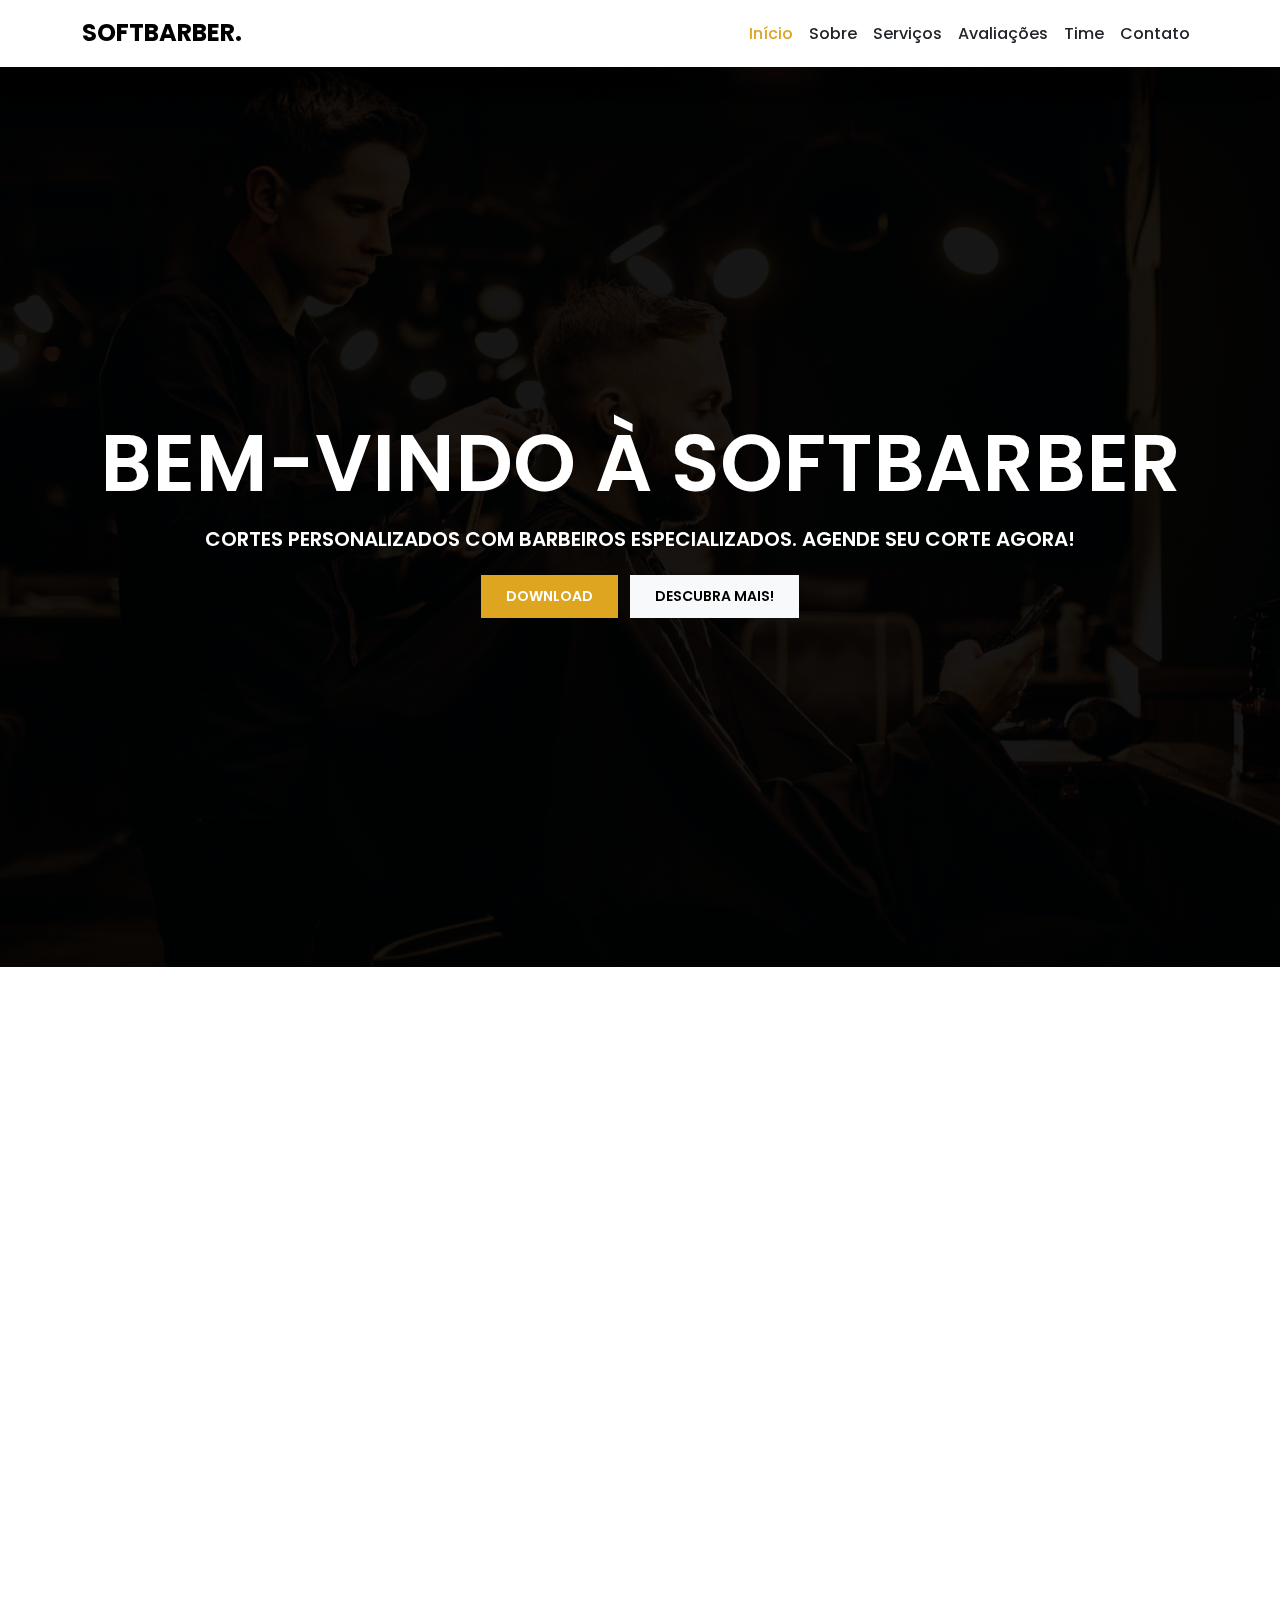
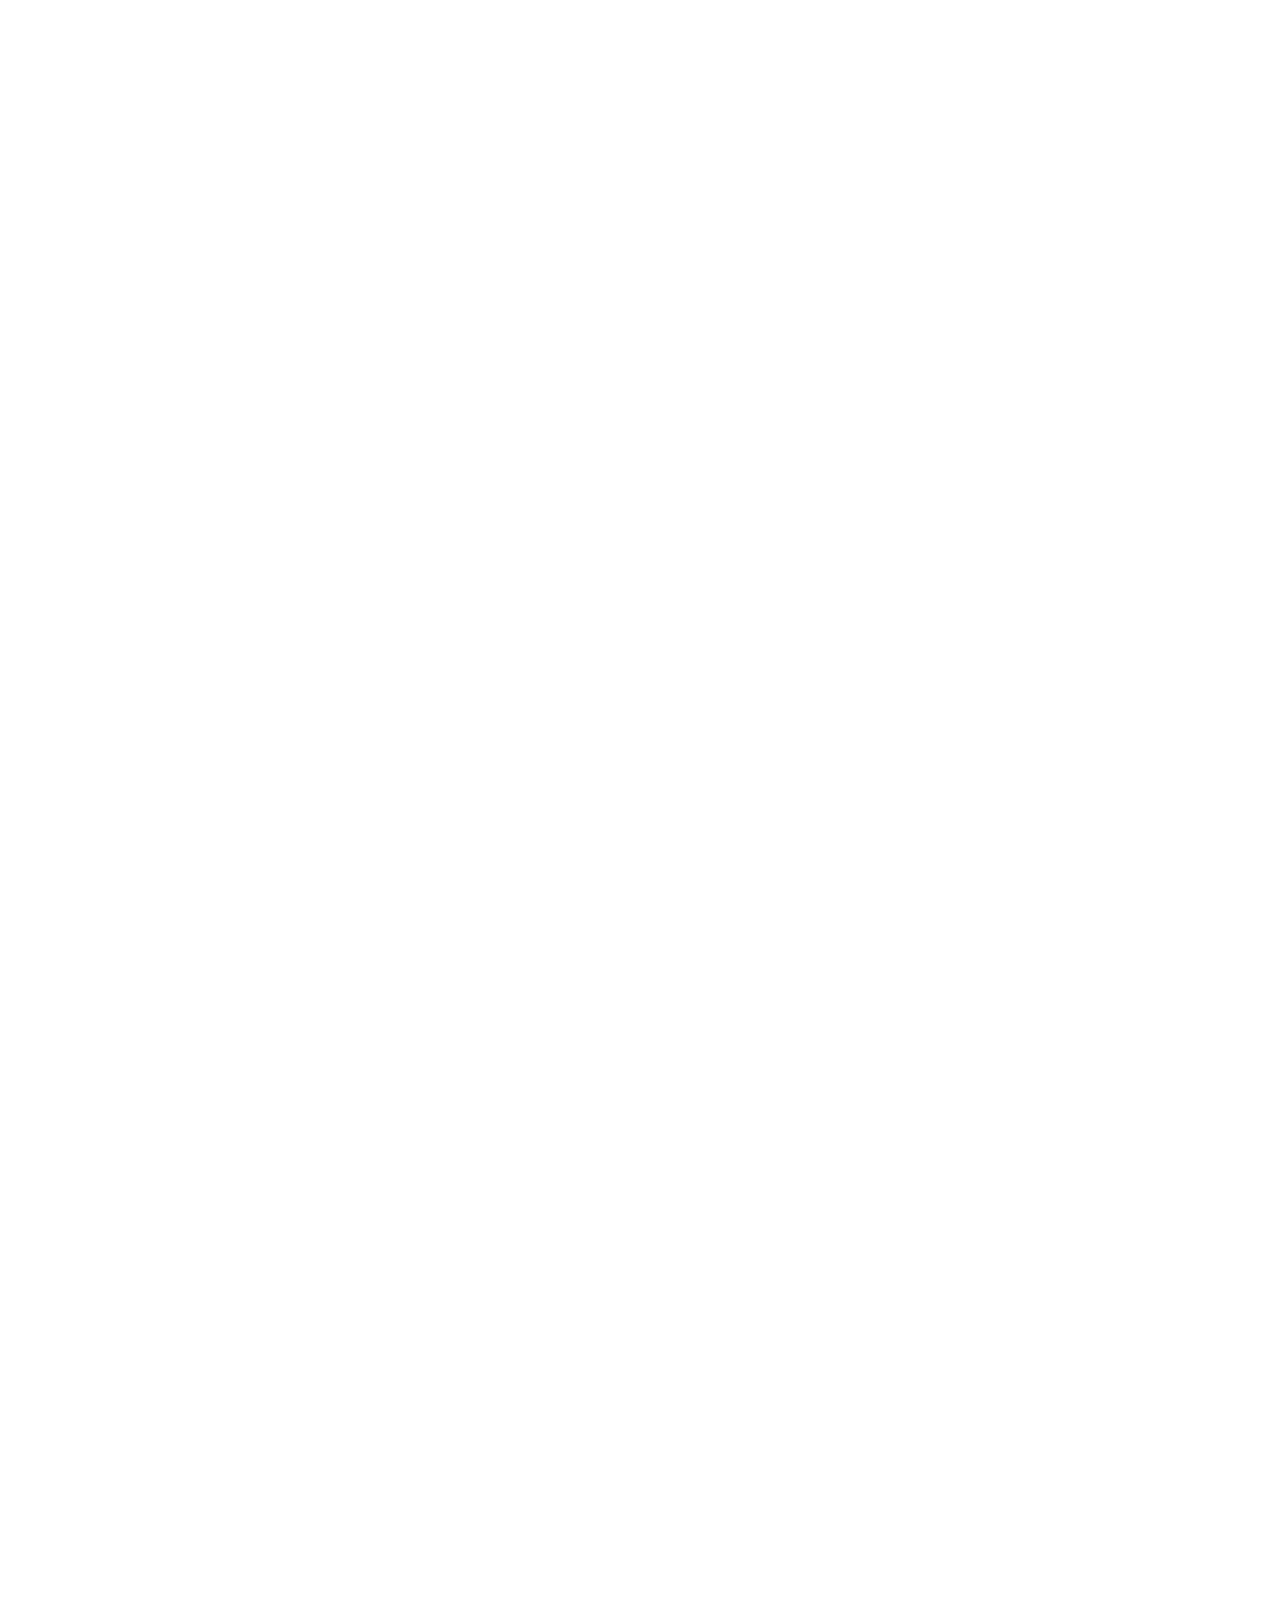
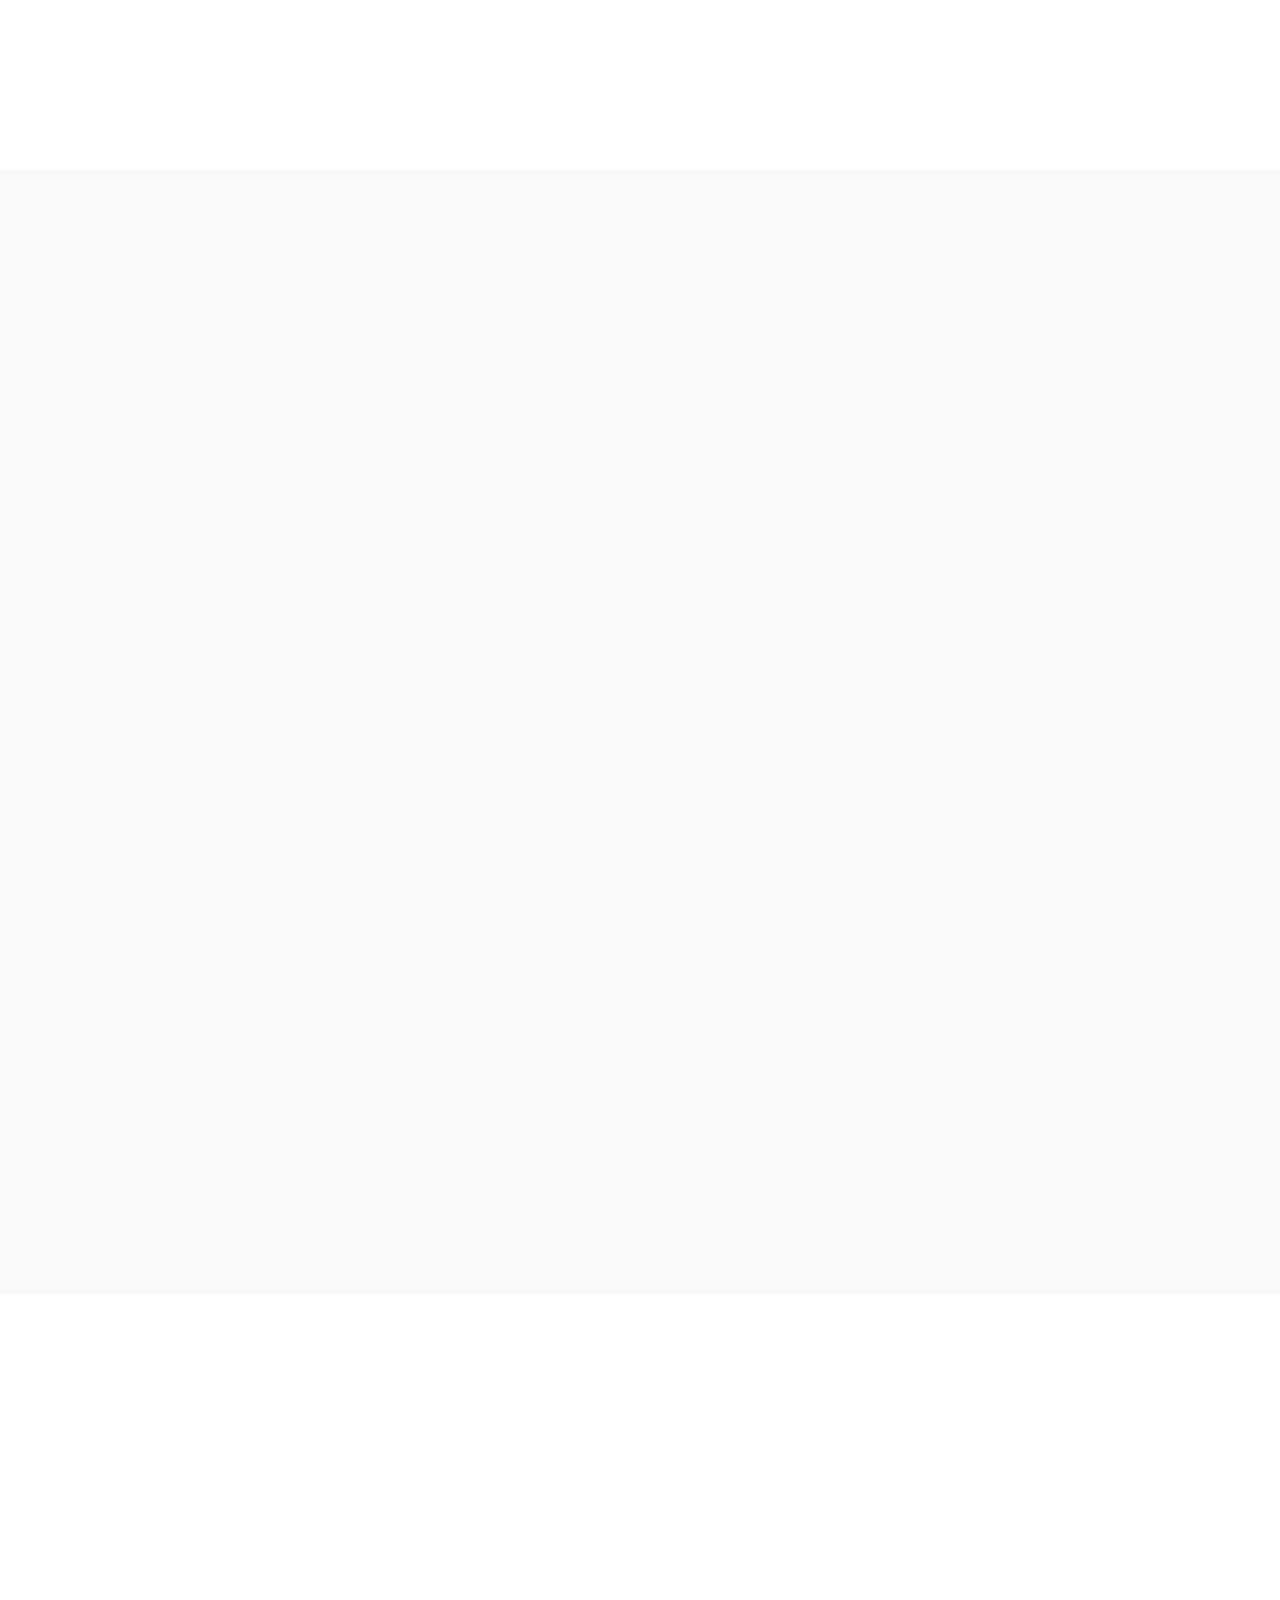
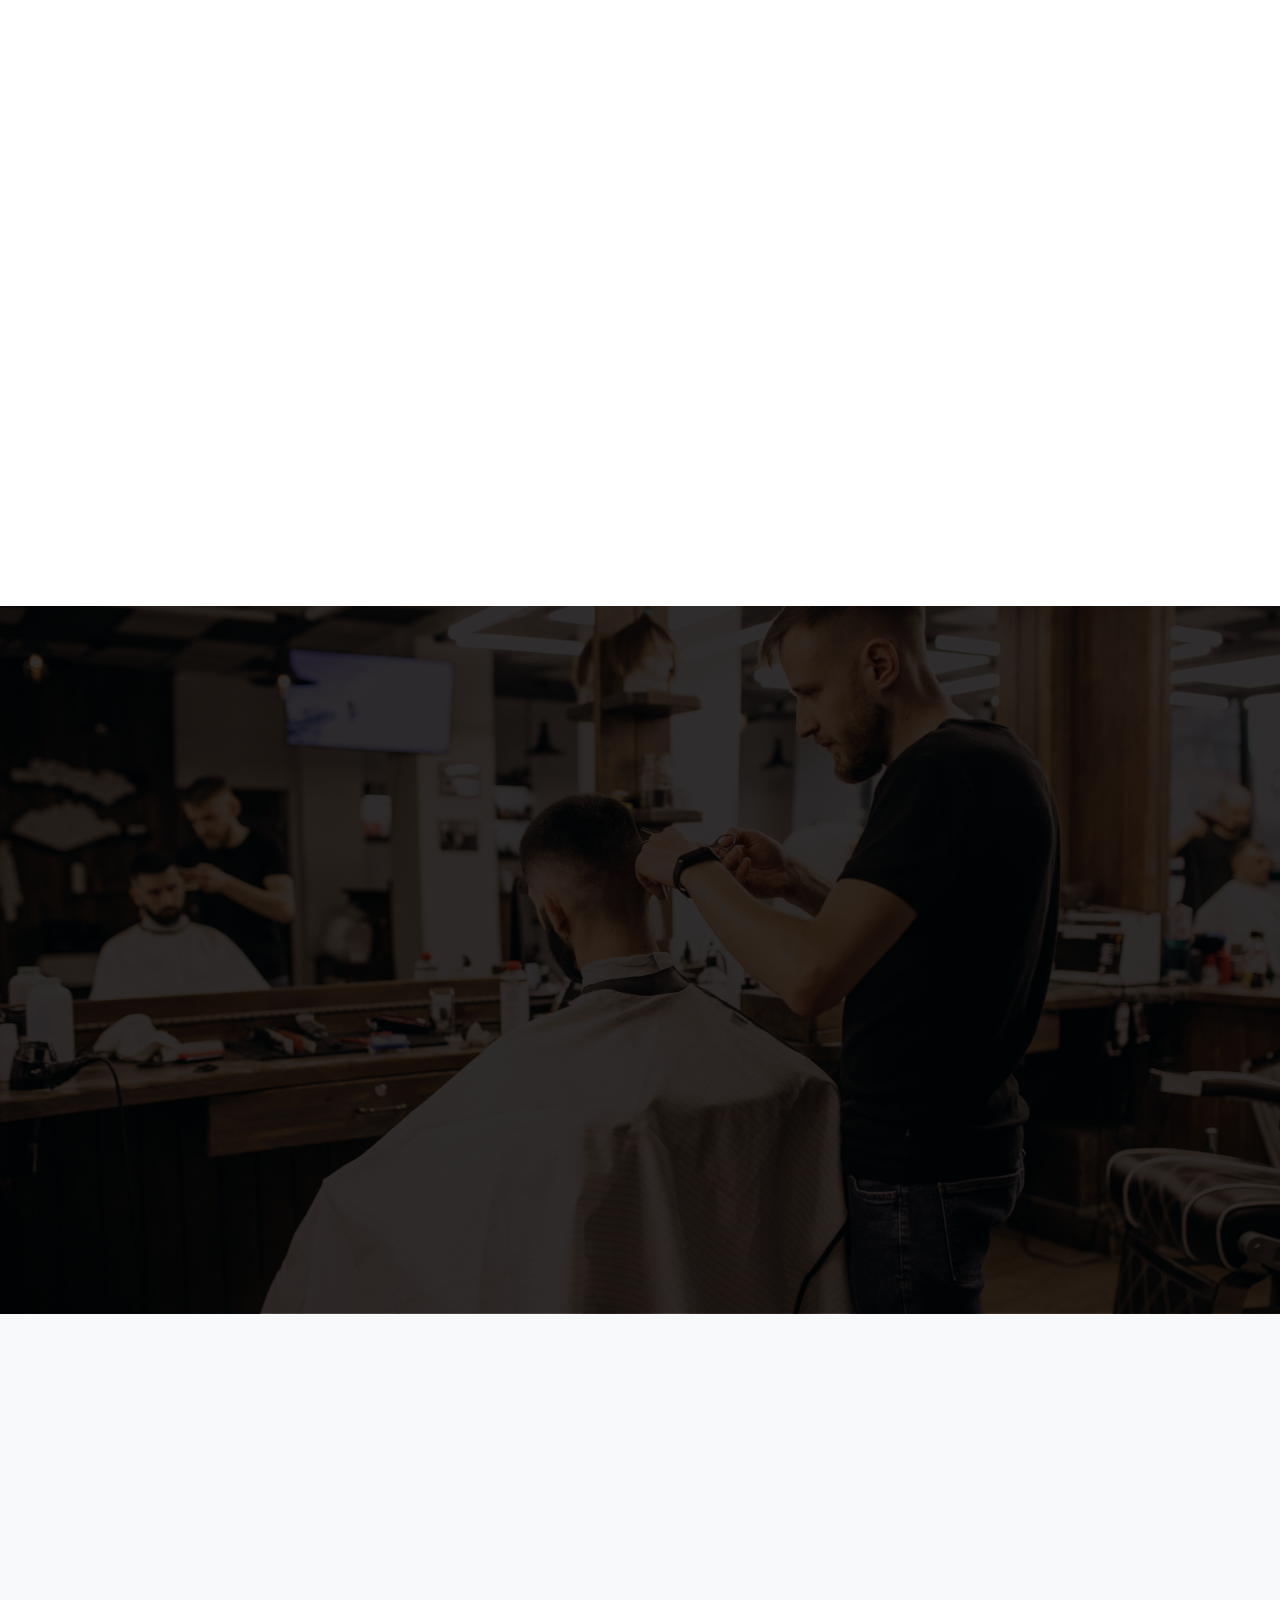
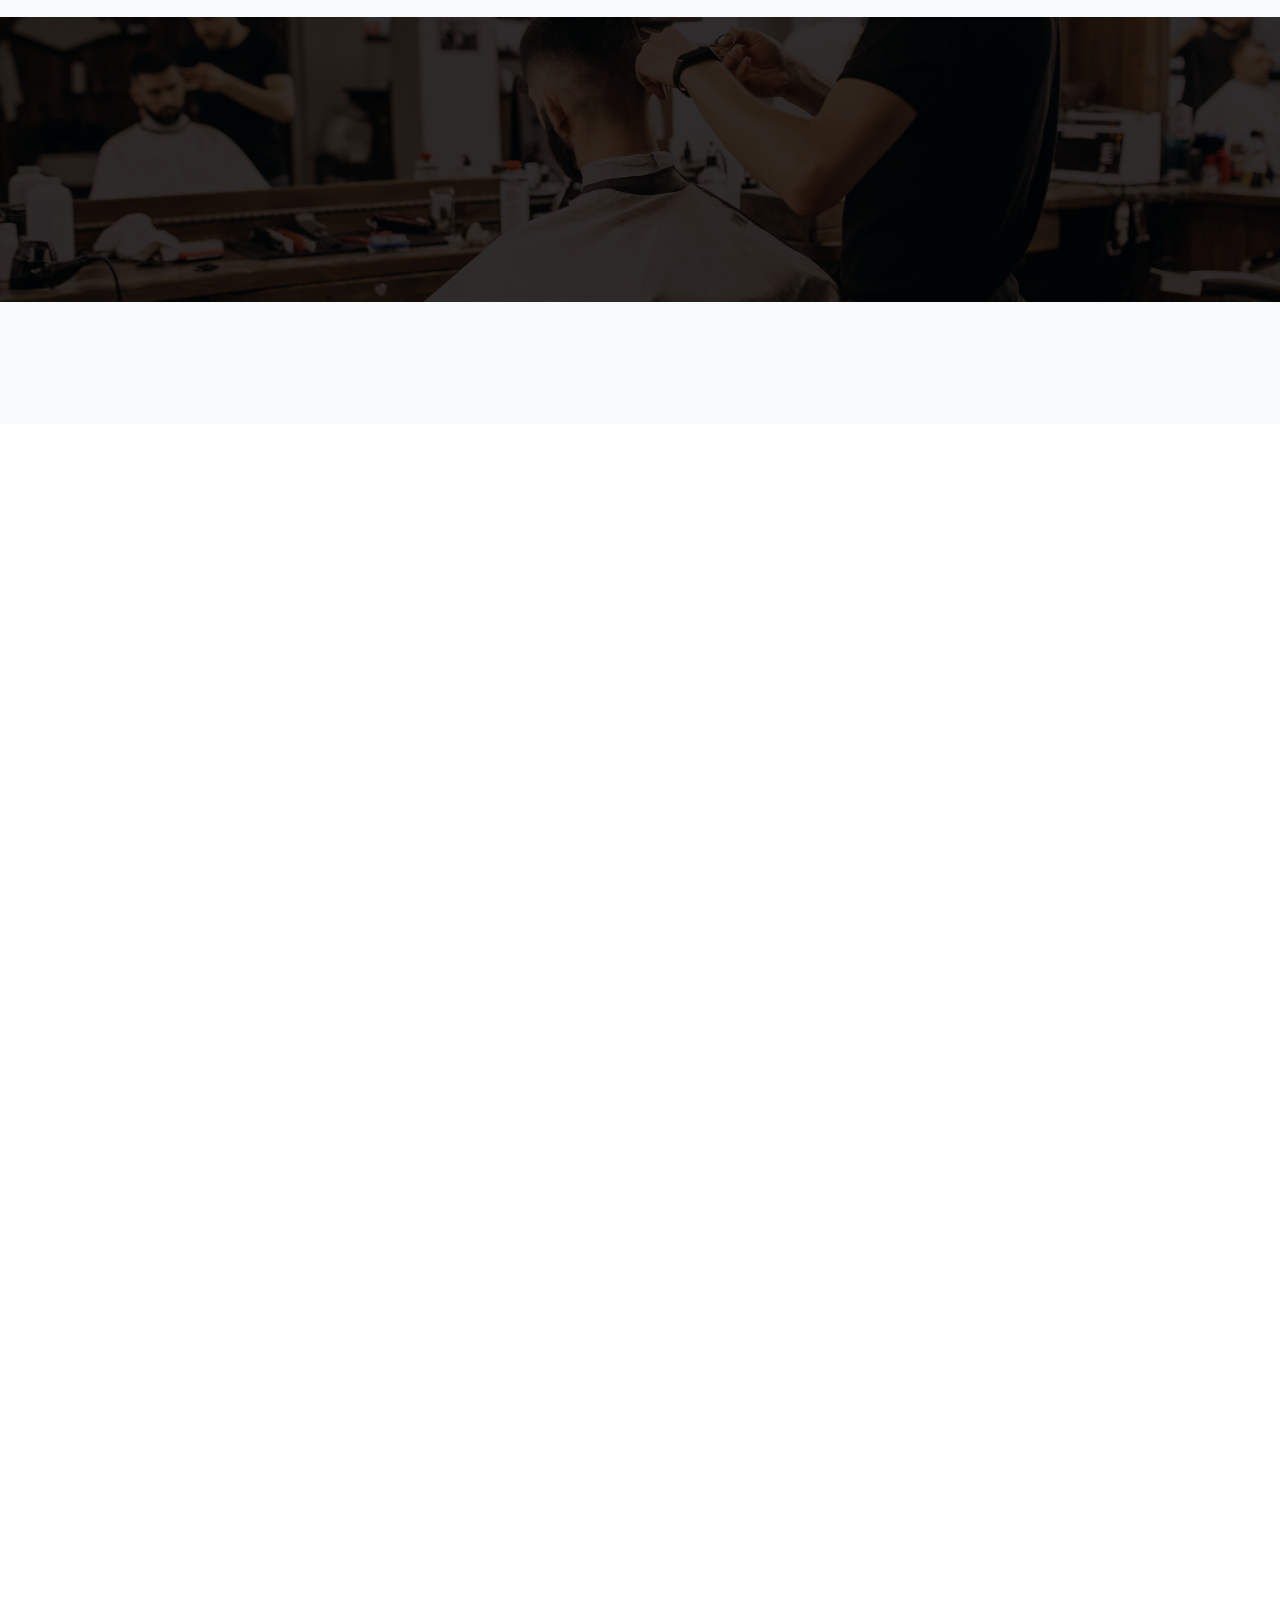
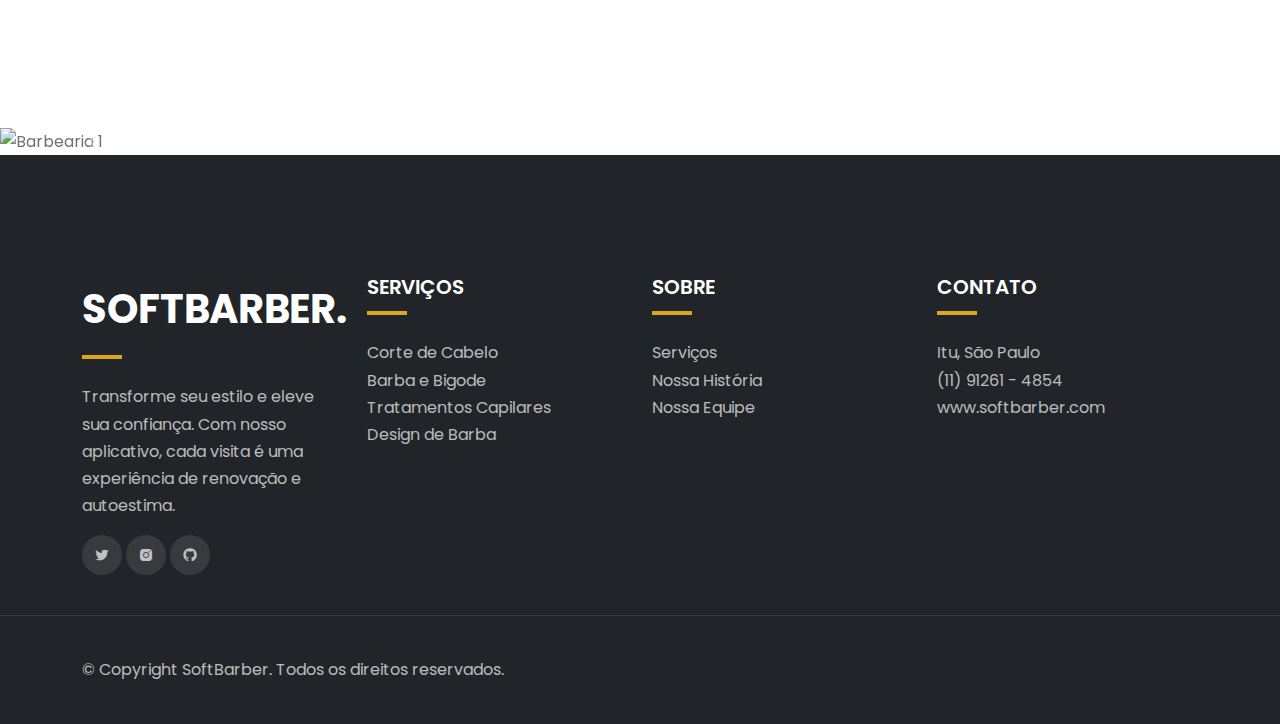
==== Landing-Page-BarberShop-main/index.html @ b308dceb "Add files via upload" ====
<!doctype html>
<html lang="pt-BR">

<head>
    <meta charset="utf-8">
    <meta name="viewport" content="width=device-width, initial-scale=1">
    <title>SoftBarber | O Melhor APP para Barbearias</title>
    <!-- BOOTSTRAP -->
    <link href="https://cdn.jsdelivr.net/npm/bootstrap@5.3.3/dist/css/bootstrap.min.css" rel="stylesheet"
        integrity="sha384-QWTKZyjpPEjISv5WaRU9OFeRpok6YctnYmDr5pNlyT2bRjXh0JMhjY6hW+ALEwIH" crossorigin="anonymous">
    <!-- BOXICONS -->
    <link href='https://unpkg.com/boxicons@2.1.4/css/boxicons.min.css' rel='stylesheet'>
    <!-- FANCYBOX ANIMAÇÕES -->
    <link rel="stylesheet" href="https://cdn.jsdelivr.net/npm/@fancyapps/ui@5.0/dist/fancybox/fancybox.css" />
    <!-- AOS@NEXT ANIMAÇÃO SCROLL -->
    <link rel="stylesheet" href="https://unpkg.com/aos@next/dist/aos.css" />
    <!-- ESTILOS -->
    <link rel="stylesheet" href="../styles/style.css">
</head>

<body data-bs-spy="scroll" data-bs-target=".navbar">

    <!-- NAVBAR -->
    <nav class="navbar navbar-expand-lg bg-white sticky-top">
        <div class="container">
            <a class="navbar-brand fw-bold text-uppercase fs-4" href="#">
                SoftBarber.
            </a>
            <button class="navbar-toggler" type="button" data-bs-toggle="collapse" data-bs-target="#navbarNav"
                aria-controls="navbarNav" aria-expanded="false" aria-label="Toggle navigation">
                <span class="navbar-toggler-icon"></span>
            </button>
            <div class="collapse navbar-collapse" id="navbarNav">
                <ul class="navbar-nav ms-auto">
                    <li class="nav-item">
                        <a class="nav-link" href="#hero">Início</a>
                    </li>
                    <li class="nav-item">
                        <a class="nav-link" href="#about">Sobre</a>
                    </li>
                    <li class="nav-item">
                        <a class="nav-link" href="#services">Serviços</a>
                    </li>
                    <li class="nav-item">
                        <a class="nav-link" href="#reviews">Avaliações</a>
                    </li>
                    <li class="nav-item">
                        <a class="nav-link" href="#team">Time</a>
                    </li>
                    <li class="nav-item">
                        <a class="nav-link" href="#contact">Contato</a>
                    </li>
                </ul>
            </div>
        </div>
    </nav>

    <!-- HERO -->
    <section id="hero" class="min-vh-100 d-flex align-items-center text-center">
        <div class="container">
            <div class="row">
                <div class="col-12">
                    <h1 data-aos="fade-left" class="text-uppercase text-white fw-semibold display-1">Bem-vindo à
                        Softbarber
                    </h1>
                    <h5 class="text-white mt-3 mb-4" data-aos="fade-right">CORTES PERSONALIZADOS COM BARBEIROS
                        ESPECIALIZADOS. AGENDE SEU CORTE AGORA!</h5>
                    <div data-aos="fade-up" data-aos-delay="50">
                        <a href="#" class="btn btn-brand">
                            Download</i>
                        </a>
                        <a href="#about" class="btn btn-light ms-2">Descubra mais!</a>
                    </div>
                </div>
            </div>
        </div>
    </section>

    <!-- ABOUT -->
    <section id="about" class="section-padding">
        <div class="container">
            <div class="row">
                <div class="col-12 text-center" data-aos="fade-down" data-aos-delay="50">
                    <div class="section-title">
                        <h1 class="display-4 fw-semibold">Sobre nós</h1>
                        <div class="line"></div>
                        <p>No nosso aplicativo de barbearia, você encontra tudo o que precisa para manter seu estilo em
                            dia...</p>
                    </div>
                </div>
            </div>
            <div class="row justify-content-between align-items-center">
                <div class="col-lg-6" data-aos="fade-down" data-aos-delay="50">
                    <img src="../assets/images/sobre.jpg" alt="">
                </div>
                <div data-aos="fade-down" data-aos-delay="150" class="col-lg-5">
                    <h1>Sobre o SoftBarber</h1>
                    <p class="mt-3 mb-4">O SoftBarber oferece uma maneira inovadora de agendar e gerenciar seus serviços
                        de
                        barbearia...</p>
                    <div class="d-flex pt-4 mb-3">
                        <div class="iconbox me-4">
                            <i class="bx bx-mail-send"></i>
                        </div>
                        <div>
                            <h5>Nós Somos Incríveis</h5>
                            <p>Nossa missão é oferecer uma experiência de barbearia de alta qualidade ao seu alcance...
                            </p>
                        </div>
                    </div>
                    <div class="d-flex mb-3">
                        <div class="iconbox me-4">
                            <i class="bx bx-user"></i>
                        </div>
                        <div>
                            <h5>O Que Oferecemos?</h5>
                            <p>O SoftBarber proporciona uma experiência completa, desde a reserva do seu horário até a
                                gestão das suas preferências...</p>
                        </div>
                    </div>
                    <div class="d-flex">
                        <div class="iconbox me-4">
                            <i class="bx bx-rocket"></i>
                        </div>
                        <div>
                            <h5>Experiência do Usuário</h5>
                            <p>Com o nosso app, você tem a barbearia na palma da sua mão...</p>
                        </div>
                    </div>
                </div>
            </div>
        </div>
    </section> 


    <!-- SERVICES -->
    <section id="services" class="section-padding">
        <div class="container">
            <div class="row">
                <div class="col-12 text-center" data-aos="fade-down" data-aos-delay="150">
                    <div class="section-title">
                        <h1 class="display-4 fw-semibold">Nossos Serviços</h1>
                        <div class="line"></div>
                        <p>Descubra os serviços oferecidos pelo SoftBarber e experimente uma nova forma de cuidar do
                            seu visual.</p>
                    </div>
                </div>
            </div>
            <div class="row">
                <div class="col-lg-4 col-sm-6" data-aos="fade-down" data-aos-delay="150">
                    <div class="service theme-shadow p-lg-5 p-4">
                        <div class="iconbox">
                            <i class='bx bx-cut'></i>
                        </div>
                        <h5 class="mt-4 mb-3">Corte de Cabelo</h5>
                        <p>Oferecemos cortes de cabelo modernos e estilosos para atender a todas as suas
                            preferências. Venha renovar seu visual com nossos barbeiros especializados.</p>
                    </div>
                </div>
                <div class="col-lg-4 col-sm-6" data-aos="fade-down" data-aos-delay="250">
                    <div class="service theme-shadow p-lg-5 p-4">
                        <div class="iconbox">
                            <i class='bx bx-bar-chart'></i>
                        </div>
                        <h5 class="mt-4 mb-3">Tratamentos para Barba</h5>
                        <p>Cuide da sua barba com nossos tratamentos exclusivos, incluindo aparos, hidratação e
                            modelagem. Garanta uma aparência impecável e bem cuidada.</p>
                    </div>
                </div>
                <div class="col-lg-4 col-sm-6" data-aos="fade-down" data-aos-delay="350">
                    <div class="service theme-shadow p-lg-5 p-4">
                        <div class="iconbox">
                            <i class='bx bx-brush'></i>
                        </div>
                        <h5 class="mt-4 mb-3">Cuidados com a Pele</h5>
                        <p>Experimente nossos serviços de cuidados com a pele, incluindo esfoliação e tratamentos
                            revitalizantes. Mantenha sua pele saudável e fresca com nossos especialistas.</p>
                    </div>
                </div>
                <div class="col-lg-4 col-sm-6" data-aos="fade-down" data-aos-delay="450">
                    <div class="service theme-shadow p-lg-5 p-4">
                        <div class="iconbox">
                            <i class='bx bx-calendar-check'></i>
                        </div>
                        <h5 class="mt-4 mb-3">Agendamento Online</h5>
                        <p>Agende seus serviços de barbearia diretamente pelo nosso app com facilidade e
                            conveniência. Escolha o melhor horário para você e aproveite uma experiência sem
                            estresse.</p>
                    </div>
                </div>
                <div class="col-lg-4 col-sm-6" data-aos="fade-down" data-aos-delay="550">
                    <div class="service theme-shadow p-lg-5 p-4">
                        <div class="iconbox">
                            <i class='bx bx-star'></i>
                        </div>
                        <h5 class="mt-4 mb-3">Ofertas e Promoções</h5>
                        <p>Fique por dentro das ofertas e promoções exclusivas para clientes do SoftBarber.
                            Economize em seus serviços favoritos com condições especiais e descontos imperdíveis.
                        </p>
                    </div>
                </div>
                <div class="col-lg-4 col-sm-6" data-aos="fade-down" data-aos-delay="650">
                    <div class="service theme-shadow p-lg-5 p-4">
                        <div class="iconbox">
                            <i class='bx bx-headphone'></i>
                        </div>
                        <h5 class="mt-4 mb-3">Suporte ao Cliente</h5>
                        <p>Nosso suporte está disponível para garantir a melhor experiência para você. Entre em
                            contato com nossa equipe para resolver qualquer dúvida relacionada aos nossos
                            serviços.</p>
                    </div>
                </div>
            </div>
        </div>
    </section>

    
    <section id="reviews" class="section-padding bg-light">
        <div class="container">
            <div class="row">
                <div class="col-12 text-center" data-aos="fade-down" data-aos-delay="150">
                    <div class="section-title">
                        <h1 class="display-4 fw-semibold">Avaliações</h1>
                        <div class="line"></div>
                        <p>Veja o que nossos clientes dizem sobre nossas experiências digitais excepcionais e nosso
                            serviço dedicado</p>
                    </div>
                </div>
            </div>
            <div class="row gy-5 gx-4">
                <div class="col-lg-4 col-sm-6" data-aos="fade-down" data-aos-delay="150">
                    <div class="review">
                        <div class="review-head p-4 bg-white theme-shadow">
                            <div class="text-warning">
                                <i class='bx bxs-star'></i>
                                <i class='bx bxs-star'></i>
                                <i class='bx bxs-star'></i>
                                <i class='bx bxs-star'></i>
                                <i class='bx bxs-star'></i>
                            </div>
                            <p>Serviço incrível! Sempre saio da barbearia com um corte impecável e um sorriso no
                                rosto.
                                Altamente recomendado!</p>
                        </div>
                        <div class="review-person mt-4 d-flex align-items-center">
                            <img class="rounded-circle" src="../assets/images/avatar-1.jpg" alt="">
                            <div class="ms-3">
                                <h5>João Silva</h5>
                                <small>Cliente Satisfeito</small>
                            </div>
                        </div>
                    </div>
                </div>
                <div class="col-lg-4 col-sm-6" data-aos="fade-down" data-aos-delay="250">
                    <div class="review">
                        <div class="review-head p-4 bg-white theme-shadow">
                            <div class="text-warning">
                                <i class='bx bxs-star'></i>
                                <i class='bx bxs-star'></i>
                                <i class='bx bxs-star'></i>
                                <i class='bx bxs-star'></i>
                                <i class='bx bxs-star'></i>
                            </div>
                            <p>Um lugar excelente para cortar o cabelo! Profissionais qualificados e um ambiente
                                acolhedor.
                            </p>
                        </div>
                        <div class="review-person mt-4 d-flex align-items-center">
                            <img class="rounded-circle" src="../assets/images/avatar-2.jpg" alt="">
                            <div class="ms-3">
                                <h5>Rafael Oliveira</h5>
                                <small>Cliente Fiel</small>
                            </div>
                        </div>
                    </div>
                </div>
                <div class="col-lg-4 col-sm-6" data-aos="fade-down" data-aos-delay="350">
                    <div class="review">
                        <div class="review-head p-4 bg-white theme-shadow">
                            <div class="text-warning">
                                <i class='bx bxs-star'></i>
                                <i class='bx bxs-star'></i>
                                <i class='bx bxs-star'></i>
                                <i class='bx bxs-star'></i>
                            </div>
                            <p>Ótimo atendimento e resultados consistentes. Sempre saio com um visual renovado!</p>
                        </div>
                        <div class="review-person mt-4 d-flex align-items-center">
                            <img class="rounded-circle" src="../assets/images/avatar-3.jpg" alt="">
                            <div class="ms-3">
                                <h5>Pedro Santos</h5>
                                <small>Cliente Regular</small>
                            </div>
                        </div>
                    </div>
                </div>
                <div class="col-lg-4 col-sm-6" data-aos="fade-down" data-aos-delay="450">
                    <div class="review">
                        <div class="review-head p-4 bg-white theme-shadow">
                            <div class="text-warning">
                                <i class='bx bxs-star'></i>
                                <i class='bx bxs-star'></i>
                                <i class='bx bxs-star'></i>
                                <i class='bx bxs-star'></i>
                                <i class='bx bxs-star'></i>
                            </div>
                            <p>Uma experiência maravilhosa! Os profissionais são atenciosos e os cortes são sempre
                                perfeitos.</p>
                        </div>
                        <div class="review-person mt-4 d-flex align-items-center">
                            <img class="rounded-circle" src="../assets/images/avatar-4.jpg" alt="">
                            <div class="ms-3">
                                <h5>Fernando Costa</h5>
                                <small>Cliente Grata</small>
                            </div>
                        </div>
                    </div>
                </div>
                <div class="col-lg-4 col-sm-6" data-aos="fade-down" data-aos-delay="550">
                    <div class="review">
                        <div class="review-head p-4 bg-white theme-shadow">
                            <div class="text-warning">
                                <i class='bx bxs-star'></i>
                                <i class='bx bxs-star'></i>
                                <i class='bx bxs-star'></i>
                                <i class='bx bxs-star'></i>
                            </div>
                            <p>Excelente barbearia! Sempre encontro um atendimento amigável e um corte estiloso.</p>
                        </div>
                        <div class="review-person mt-4 d-flex align-items-center">
                            <img class="rounded-circle" src="../assets/images/avatar-5.jpg" alt="">
                            <div class="ms-3">
                                <h5>Lucas Almeida</h5>
                                <small>Cliente Satisfeito</small>
                            </div>
                        </div>
                    </div>
                </div>
                <div class="col-lg-4 col-sm-6" data-aos="fade-down" data-aos-delay="650">
                    <div class="review">
                        <div class="review-head p-4 bg-white theme-shadow">
                            <div class="text-warning">
                                <i class='bx bxs-star'></i>
                                <i class='bx bxs-star'></i>
                                <i class='bx bxs-star'></i>
                                <i class='bx bxs-star'></i>
                                <i class='bx bxs-star'></i>
                            </div>
                            <p>Ótimo lugar para cuidar do visual. A equipe é profissional e o ambiente é muito
                                agradável.
                            </p>
                        </div>
                        <div class="review-person mt-4 d-flex align-items-center">
                            <img class="rounded-circle" src="../assets/images/avatar-6.jpg" alt="">
                            <div class="ms-3">
                                <h5>José Barbosa</h5>
                                <small>Cliente Contente</small>
                            </div>
                        </div>
                    </div>
                </div>
            </div>
        </div>
    </section>

    <!-- TEAM -->
    <section id="team" class="section-padding">
        <div class="container">
            <div class="row">
                <div class="col-12 text-center" data-aos="fade-down" data-aos-delay="150">
                    <div class="section-title">
                        <h1 class="display-4 fw-semibold">Membros da Equipe</h1>
                        <div class="line"></div>
                        <p>Adoramos criar experiências digitais excepcionais para os usuários e
                            desenvolver habilidades inovadoras</p>
                    </div>
                </div>
            </div>
            <div class="row g-4 text-center ">
                <div class="col-md-4" data-aos="fade-down" data-aos-delay="150">
                    <div class="team-member image-zoom">
                        <div class="image-zoom-wrapper">
                            <img src="../assets/images/adriano.jfif" alt="">
                        </div>
                        <div class="team-member-content">
                            <h4 class="text-white">Adriano Barbosa</h4>
                            <p class="mb-0 text-white">Desenvolvedor Mobile e Web</p>
                        </div>
                    </div>
                </div>
                <div class="col-md-4" data-aos="fade-down" data-aos-delay="250">
                    <div class="team-member image-zoom">
                        <div class="image-zoom-wrapper">
                            <img src="../assets/images/filipe.jfif" alt="">
                        </div>
                        <div class="team-member-content">
                            <h4 class="text-white">Filipe Tezoto</h4>
                            <p class="mb-0 text-white">Desenvolvedor Web e Design Mobile</p>
                        </div>
                    </div>
                </div>
                <div class="col-md-4" data-aos="fade-down" data-aos-delay="350">
                    <div class="team-member image-zoom">
                        <div class="image-zoom-wrapper">
                            <img src="../assets/images/bruno.jfif" alt="">
                        </div>
                        <div class="team-member-content">
                            <h4 class="text-white">Bruno Brasil</h4>
                            <p class="mb-0 text-white">Documentação e Conograma</p>
                        </div>
                    </div>
                </div>
                <div class="row justify-content-center mt-4" data-aos="fade-down" data-aos-delay="350">
                    <div class="col-md-4">
                        <div class="team-member image-zoom">
                            <div class="image-zoom-wrapper">
                                <img src="../assets/images/bru.jfif" alt="">
                            </div>
                            <div class="team-member-content">
                                <h4 class="text-white">Bruno William</h4>
                                <p class="mb-0 text-white">Design Banner e Documentação</p>
                            </div>
                        </div>
                    </div>
                    <div class="col-md-4">
                        <div class="team-member image-zoom">
                            <div class="image-zoom-wrapper">
                                <img src="../assets/images/person.jpg" alt="">
                            </div>
                            <div class="team-member-content">
                                <h4 class="text-white">Gabriel Santos</h4>
                                <p class="mb-0 text-white">Desenvolvedor Back-end</p>
                            </div>
                        </div>
                    </div>
                </div>
            </div>
        </div>
    </section>

    <!-- CONTACT -->
    <section class="section-padding bg-light" id="contact">
        <div class="container">
            <div class="row">
                <div class="col-12 text-center" data-aos="fade-down" data-aos-delay="150">
                    <div class="section-title">
                        <h1 class="display-4 text-white fw-semibold">Entre em contato</h1>
                        <div class="line bg-white"></div>
                        <p class="text-white">Nos dedicamos a criar experiências digitais excepcionais para
                            barbearias.
                            Nosso objetivo é
                            proporcionar uma presença online única e envolvente, com soluções personalizadas que
                            destacam o melhor de sua
                            barbearia.</p>

                    </div>
                </div>
            </div>
            <div class="row justify-content-center" data-aos="fade-down" data-aos-delay="250">
                <div class="col-lg-8">
                    <form action="#" class="row g-3 p-lg-5 p-4 bg-white theme-shadow">
                        <div class="form-group col-lg-6">
                            <input type="text" class="form-control" placeholder="Digite o primeiro nome">
                        </div>
                        <div class="form-group col-lg-6">
                            <input type="text" class="form-control" placeholder="Digite o sobrenome">
                        </div>
                        <div class="form-group col-lg-12">
                            <input type="email" class="form-control" placeholder="Digite o endereço de e-mail">
                        </div>
                        <div class="form-group col-lg-12">
                            <input type="text" class="form-control" placeholder="Digite o assunto">
                        </div>
                        <div class="form-group col-lg-12">
                            <textarea name="message" rows="5" class="form-control"
                                placeholder="Digite sua mensagem"></textarea>
                        </div>
                        <div class="form-group col-lg-12 d-grid">
                            <button class="btn btn-brand">Enviar Mensagem</button>
                        </div>
                    </form>
                </div>
            </div>
        </div>
    </section>

    <!-- CONTACT -->
    <section class="section-padding bg-light" id="contact">
        <div class="container">
            <div class="row">
                <div class="col-12 text-center" data-aos="fade-down" data-aos-delay="150">
                    <div class="section-title">
                        <h1 class="display-4 text-white fw-semibold">SoftBarber Profissional </h1>
                    </div>
                </div>
            </div>
        </div>
    </section>
    <section id="about" class="section-padding">
        <div class="container">
            <div class="row">
                <div class="col-12 text-center" data-aos="fade-down" data-aos-delay="50">
                    <div class="section-title">
                        <h1 class="display-4 fw-semibold">Sobre nós</h1>
                        <div class="line"></div>
                        <p>No nosso aplicativo de barbearia, você encontra tudo o que precisa para manter seu estilo em
                            dia...</p>
                    </div>
                </div>
            </div>
            <div class="row justify-content-between align-items-center">
                <div class="col-lg-6" data-aos="fade-down" data-aos-delay="50">
                    <img src="../assets/images/icon.jpg" alt="">
                </div>
                <div data-aos="fade-down" data-aos-delay="150" class="col-lg-5">
                    <h1>Sobre o SoftBarber</h1>
                    <p class="mt-3 mb-4">O SoftBarber oferece uma maneira inovadora de agendar e gerenciar seus serviços
                        de
                        barbearia...</p>
                    <div class="d-flex pt-4 mb-3">
                        <div class="iconbox me-4">
                            <i class="bx bx-mail-send"></i>
                        </div>
                        <div>
                            <h5>Nós Somos Incríveis</h5>
                            <p> Nossa missão é proporcionar uma plataforma eficiente e intuitiva, que permite aos barbeiros oferecer uma experiência de alto nível aos seus clientes
                            </p>
                        </div>
                    </div>
                    <div class="d-flex mb-3">
                        <div class="iconbox me-4">
                            <i class="bx bx-user"></i>
                        </div>
                        <div>
                            <h5>O Que Oferecemos?</h5>
                            <p>O SoftBarber Profissional permite que barbeiros cadastrem sua barbearia, oferecendo aos clientes uma plataforma completa para agendamentos e gestão personalizada. Desde a reserva de horários até a configuração das preferências individuais, tudo é otimizado para facilitar a experiência tanto para os profissionais quanto para os clientes.</p>
                        </div>
                    </div>
                    <div class="d-flex">
                        <div class="iconbox me-4">
                            <i class="bx bx-rocket"></i>
                        </div>
                        <div>
                            <h5>Experiência do Usuário</h5>
                            <p>Com o nosso app, você tem a barbearia na palma da sua mão...</p>
                        </div>
                    </div>
                </div>
            </div>
        </div>
    </section>

    <section id="carousel" class="mt-5">
        <div id="carouselExampleIndicators" class="carousel slide" data-bs-ride="carousel">
            <div class="carousel-indicators">
                <button type="button" data-bs-target="#carouselExampleIndicators" data-bs-slide-to="0" class="active" aria-current="true" aria-label="Slide 1"></button>
                <button type="button" data-bs-target="#carouselExampleIndicators" data-bs-slide-to="1" aria-label="Slide 2"></button>
                <button type="button" data-bs-target="#carouselExampleIndicators" data-bs-slide-to="2" aria-label="Slide 3"></button>
            </div>
            <div class="carousel-inner">
                <div class="carousel-item active">
                    <img src="../assets/images/8.jpg" class="d-block w-100" alt="Barbearia 1">
                    <div class="carousel-caption d-none d-md-block">
                        <h5>Barbearia Moderna</h5>
                        <p>Encontre os melhores profissionais perto de você.</p>
                    </div>
                </div>
                <div class="carousel-item">
                    <img src="../assets/images/9.jpg" class="d-block w-100" alt="Barbearia 2">
                    <div class="carousel-caption d-none d-md-block">
                        <h5>Agendamentos Facilitados</h5>
                        <p>Reserve seu horário de forma rápida e prática.</p>
                    </div>
                </div>
                <div class="carousel-item">
                    <img src="../assets/images/phone_14_01.jpg" class="d-block w-100" alt="Barbearia 3">
                    <div class="carousel-caption d-none d-md-block">
                        <h5>Personalização Completa</h5>
                        <p>Escolha seus serviços e preferências de atendimento.</p>
                    </div>
                </div>
            </div>
            <button class="carousel-control-prev" type="button" data-bs-target="#carouselExampleIndicators" data-bs-slide="prev">
                <span class="carousel-control-prev-icon" aria-hidden="true"></span>
                <span class="visually-hidden">Anterior</span>
            </button>
            <button class="carousel-control-next" type="button" data-bs-target="#carouselExampleIndicators" data-bs-slide="next">
                <span class="carousel-control-next-icon" aria-hidden="true"></span>
                <span class="visually-hidden">Próximo</span>
            </button>
        </div>
    </section>

    <!-- FOOTER -->
    <footer class="bg-dark">
        <div class="footer-top">
            <div class="container">
                <div class="row gy-5">
                    <div class="col-lg-3 col-sm-6">
                        <a class="navbar-brand fw-bold text-uppercase fs-1 text-white" href="#">
                            SoftBarber.
                        </a>
                        <div class="line"></div>
                        <p>Transforme seu estilo e eleve sua confiança. Com nosso aplicativo, cada visita é uma
                            experiência de renovação e
                            autoestima.</p>
                        <div class="social-icons">
                            <a href="#"><i class='bx bxl-twitter'></i></a>
                            <a href="#"><i class='bx bxl-instagram-alt'></i></a>
                            <a href="#"><i class='bx bxl-github'></i></a>
                        </div>
                    </div>
                    <div class="col-lg-3 col-sm-6">
                        <h5 class="mb-0 text-white">SERVIÇOS</h5>
                        <div class="line"></div>
                        <ul>
                            <li><a href="#services">Corte de Cabelo</a></li>
                            <li><a href="#services">Barba e Bigode</a></li>
                            <li><a href="#services">Tratamentos Capilares</a></li>
                            <li><a href="#services">Design de Barba</a></li>
                        </ul>

                    </div>
                    <div class="col-lg-3 col-sm-6">
                        <h5 class="mb-0 text-white">SOBRE</h5>
                        <div class="line"></div>
                        <ul>
                            <li><a href="#services">Serviços</a></li>
                            <li><a href="#about">Nossa História</a></li>
                            <li><a href="#team">Nossa Equipe</a></li>
                        </ul>
                    </div>
                    <div class="col-lg-3 col-sm-6">
                        <h5 class="mb-0 text-white">CONTATO</h5>
                        <div class="line"></div>
                        <ul>
                            <li>Itu, São Paulo</li>
                            <li>(11) 91261 - 4854</li>
                            <li>www.softbarber.com</li>
                        </ul>
                    </div>
                </div>
            </div>
        </div>
        <div class="footer-bottom">
            <div class="container">
                <div class="row g-4 justify-content-between">
                    <div class="col-auto">
                        <p class="mb-0">© Copyright SoftBarber. Todos os direitos reservados.</p>
                    </div>
                </div>
            </div>
        </div>
    </footer>

    <script src="https://cdn.jsdelivr.net/npm/bootstrap@5.3.3/dist/js/bootstrap.bundle.min.js"
        integrity="sha384-YvpcrYf0tY3lHB60NNkmXc5s9fDVZLESaAA55NDzOxhy9GkcIdslK1eN7N6jIeHz"
        crossorigin="anonymous"></script>

    <script src="https://cdn.jsdelivr.net/npm/@fancyapps/ui@5.0/dist/fancybox/fancybox.umd.js"></script>

    <script src="https://unpkg.com/aos@next/dist/aos.js"></script>

    <script src="../js/main.js"></script>
</body>

</html>
---- styles/style.css ----
@import url('https://fonts.googleapis.com/css2?family=Poppins:wght@100;200;300;400;500;600;700;800;900&display=swap');

/* VARIABLES */
:root {
    --c-dark: #212529;
    --c-brand: #DDA520;
    --c-brand-light: #ffbe27;
    --c-brand-rgb: 0, 0, 0;
    --c-body: #727272;
    --font-base: "Poppins", sans-serif;
    --box-shadow: 0px 15px 25px rgba(0, 0, 0, 0.08);
    --transition: all 0.5s ease;
}

/* RESET & HELPERS */
body {
    font-family: var(--font-base);
    line-height: 1.7;
    color: var(--c-body);
}

h1,
h2,
h3,
h4,
h5,
h6,
.h1,
.h2,
.h3,
.h4,
.h5,
.h6 {
    font-weight: 600;
    color: var(--c-dark);
}

a {
    text-decoration: none;
    color: var(--c-brand);
    transition: var(--transition);
}

a:hover {
    color: var(--c-brand-light);
}

img {
    max-width: 100%;
    height: auto;
}

.section-padding {
    padding-top: 140px;
    padding-bottom: 140px;
}

.theme-shadow {
    box-shadow: var(--box-shadow);
}

/* IMAGE ZOOM */
.image-zoom {
    position: relative;
    /* overflow: hidden; */
}

.image-zoom-wrapper {
    overflow: hidden;
    position: relative;
}

.image-zoom-wrapper img {
    transition: var(--transition);
}

.image-zoom:hover .image-zoom-wrapper img {
    transform: scale(1.1);
}


/* NAVBAR */
.navbar {
    box-shadow: var(--box-shadow);
}

.navbar-nav .nav-link {
    font-weight: 500;
    color: var(--c-dark);
}

.navbar-nav .nav-link.active {
    color: var(--c-brand);
}


/* BTN */
.btn {
    font-weight: 600;
    font-size: 14px;
    text-transform: uppercase;
    border-radius: 0;
    padding: 10px 24px;
}

.btn-brand {
    background-color: var(--c-brand);
    border-color: var(--c-brand);
    color: white;
}

.btn-brand:hover {
    background-color: var(--c-brand-light);
    border-color: var(--c-brand-light);
    color: white;
}


/* HERO */
#hero {
    background: linear-gradient(rgba(0, 0, 0, 0.90), rgba(0, 0, 0, 0.90)), url(../assets/images/imagehome.jpg);
    background-position: center;
    background-size: cover;
    background-repeat: no-repeat;
}


/* SECTION TITLE */
.section-title {
    margin-bottom: 60px;
}

.section-title .line {
    width: 60px;
    height: 4px;
    background-color: var(--c-brand);
    margin: 16px auto 24px auto;
}

.section-title p {
    max-width: 500px;
    margin-left: auto;
    margin-right: auto;
}


/* ICONBOX */
.iconbox {
    width: 70px;
    height: 70px;
    display: inline-flex;
    align-items: center;
    justify-content: center;
    background: rgba(var(--c-brand-rgb), 0.1);
    color: var(--c-brand);
    font-size: 34px;
    flex: none;
}

/* SERVICE */
.service {
    position: relative;
    overflow: hidden;
    z-index: 2;
}

.service::after {
    content: "";
    width: 40px;
    height: 40px;
    background: rgba(var(--c-brand-rgb), 0.2);
    position: absolute;
    bottom: 0;
    right: 0;
    transition: var(--transition);
}


.service:hover::after {
    width: 100%;
    height: 100%;
    background: var(--c-brand);
    z-index: -1;
}

.service:hover h5,
.service:hover p {
    color: white;
}

.service:hover .iconbox {
    background-color: rgba(255, 255, 255, 0.2);
    color: white;
}

/* COUNTER */
#counter {
    background: linear-gradient(rgba(var(--c-brand-rgb), 0.8), rgba(var(--c-brand-rgb), 0.8)), url(../assets/images/counterb.jpg);
    background-position: center;
    background-size: cover;
}

/* REVIEW */
.review small {
    font-weight: 600;
    text-transform: uppercase;
    color: var(--c-brand);
}

.review-head {
    position: relative;
}

.review-head::after {
    content: "";
    width: 28px;
    height: 28px;
    position: absolute;
    bottom: -14px;
    background-color: white;
    transform: rotate(45deg);
}

/* TEAM */
.team-member-content {
    background-color: var(--c-brand);
    position: absolute;
    bottom: -24px;
    left: 50%;
    width: calc(100% - 50px);
    transform: translateX(-50%);
    padding: 24px;
    transition: var(--transition);
    opacity: 0;
}

.team-member:hover .team-member-content {
    opacity: 1;
    bottom: 24px;
}

/* CONTACT */
#contact {
    position: relative;
    z-index: 2;
}

#contact::after {
    content: "";
    width: 100%;
    height: 70%;
    background: linear-gradient(rgba(var(--c-brand-rgb), 0.8), rgba(var(--c-brand-rgb), 0.8)), url(../assets/images/contactimg.jpg  );
    background-position: center;
    background-size: cover;
    position: absolute;
    top: 0;
    left: 0;
    z-index: -1;
}

#contact .form-control {
    border-radius: 0;
}

#contact .form-control:focus {
    box-shadow: none;
    border-color: var(--c-brand);
}

/* FOOTER */
footer {
    padding-top: 120px;
}

.footer-top {
    padding-bottom: 40px;
    border-bottom: 1px solid rgba(255, 255, 255, 0.1);
}

.footer-bottom {
    padding-top: 40px;
    padding-bottom: 40px;
}


footer li,
footer p,
footer a {
    color: rgba(255, 255, 255, 0.7);
}

footer ul {
    list-style: none;
    padding: 0;
}

footer .line {
    width: 40px;
    height: 4px;
    background-color: var(--c-brand);
    margin-top: 12px;
    margin-bottom: 24px;
}

.social-icons a {
    width: 40px;
    height: 40px;
    display: inline-flex;
    align-items: center;
    justify-content: center;
    background-color: rgba(255, 255, 255, 0.1);
    border-radius: 100px;
}

.social-icons a:hover {
    background-color: var(--c-brand);
    color: white;
}
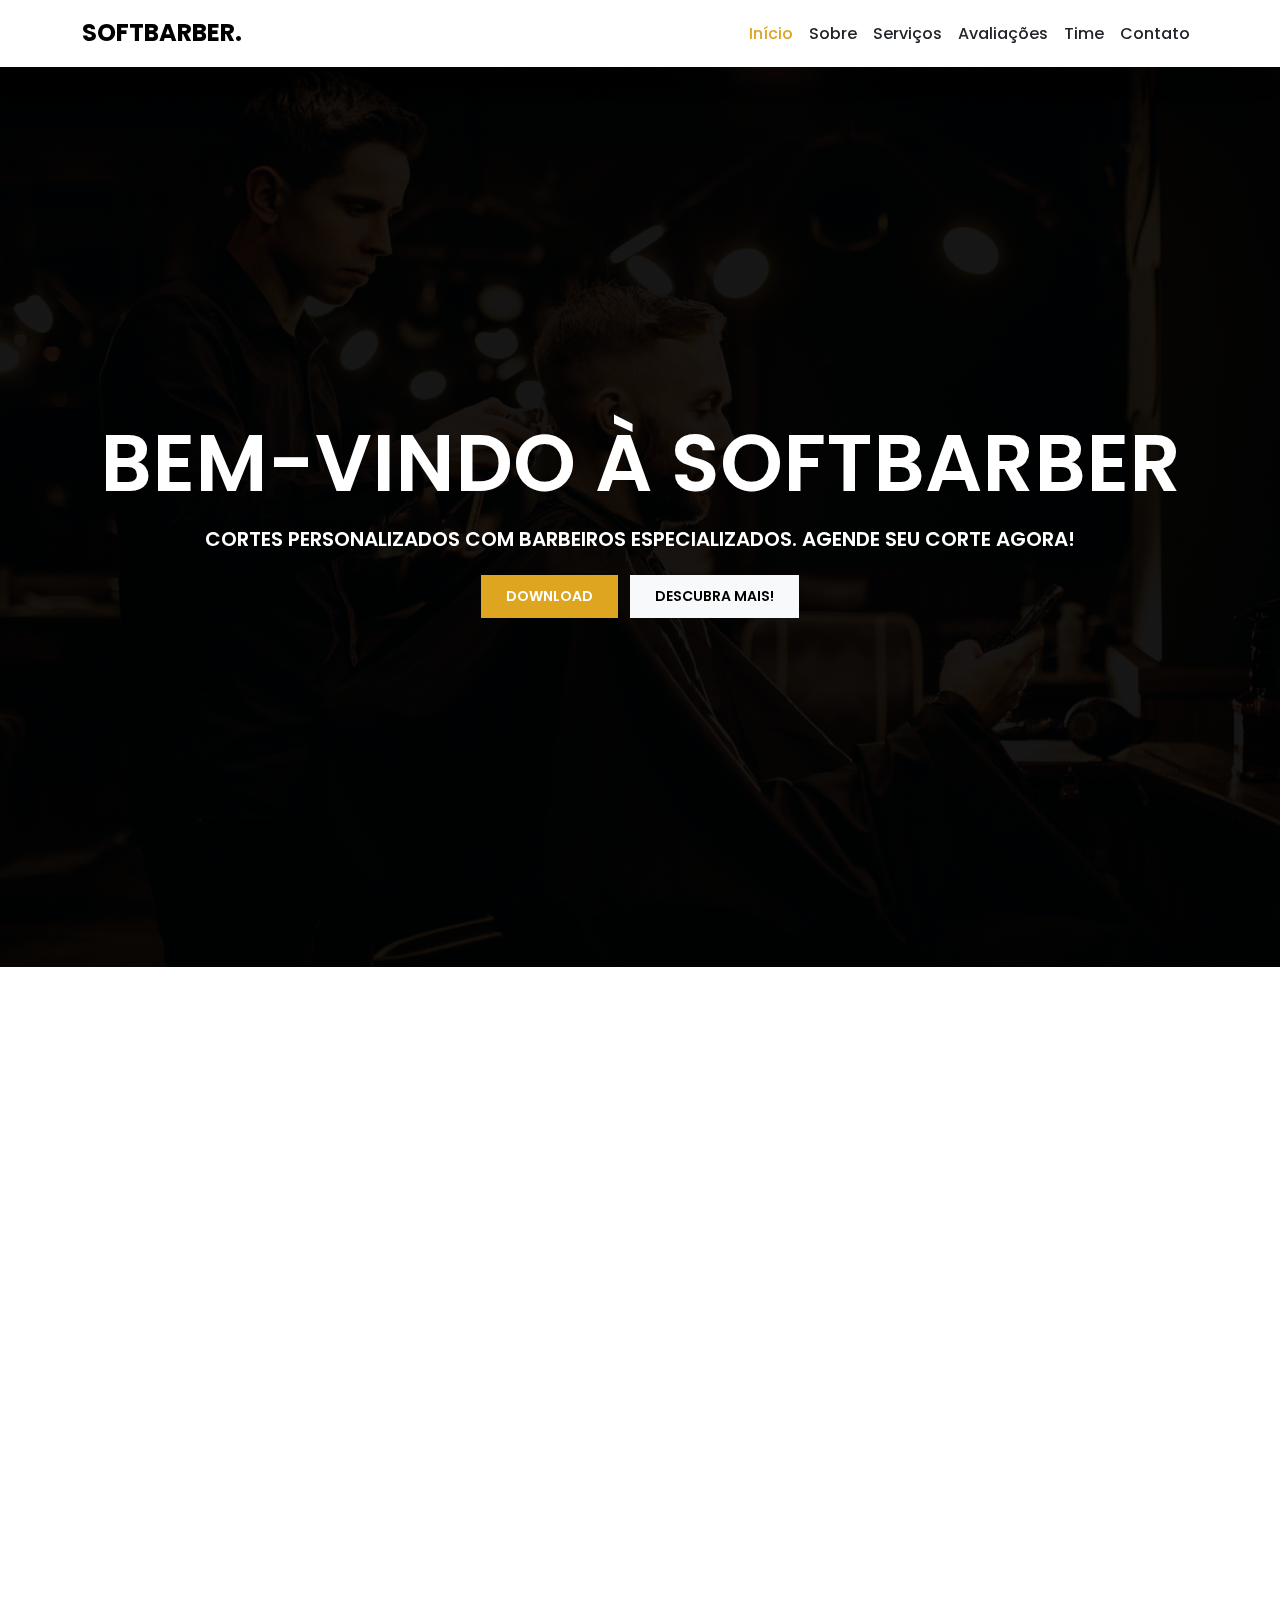
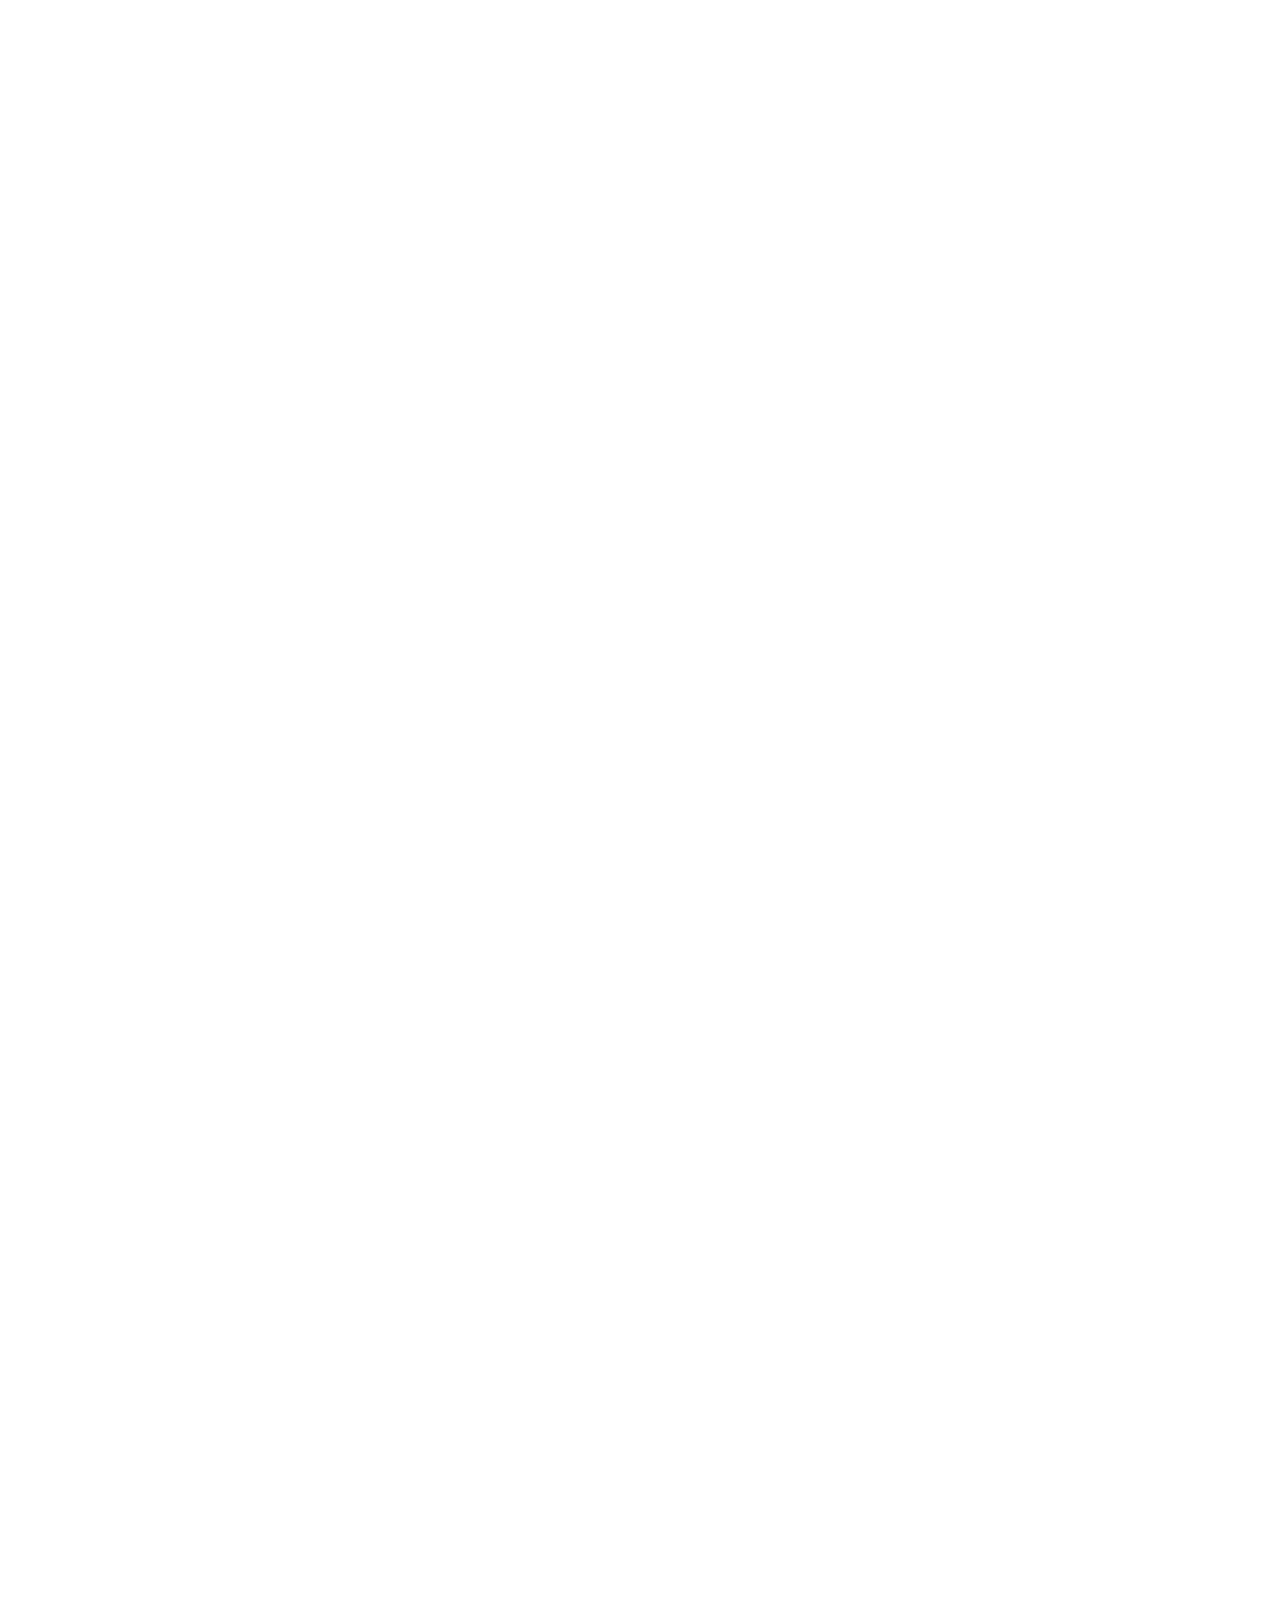
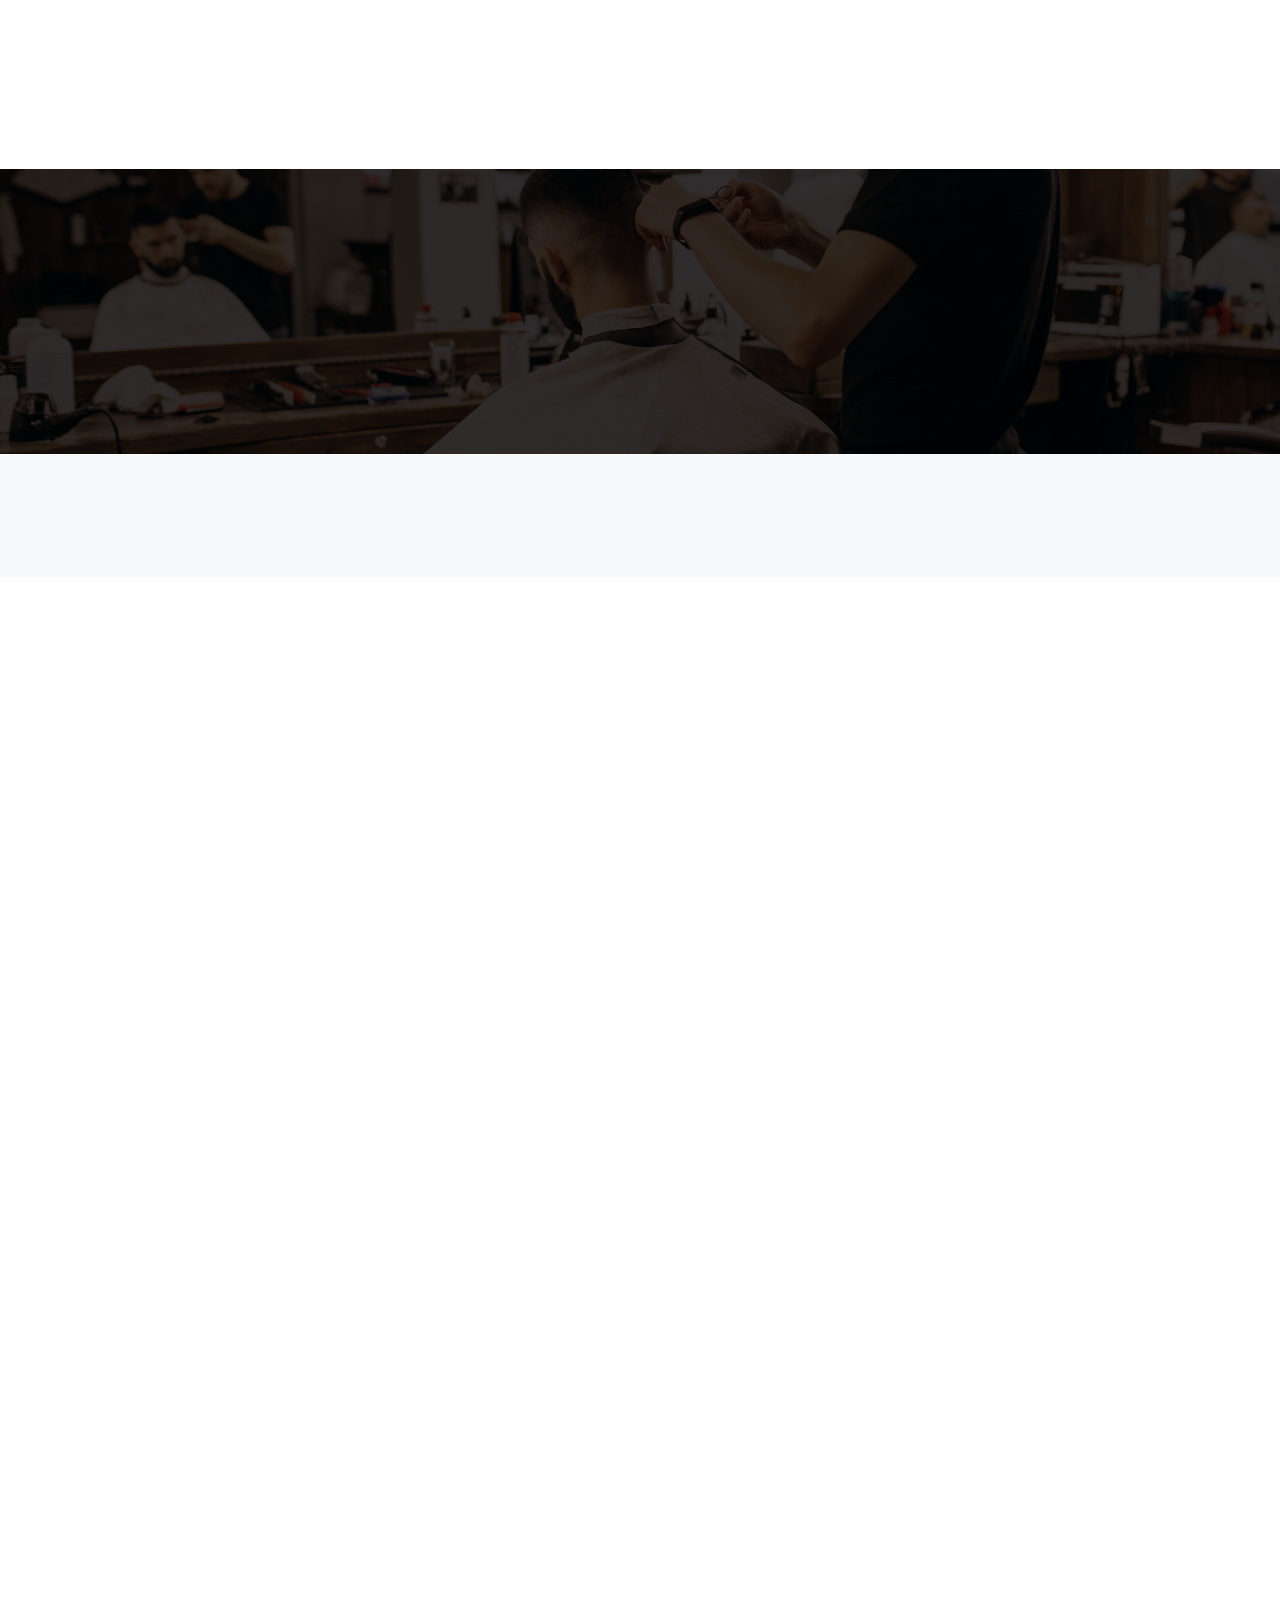
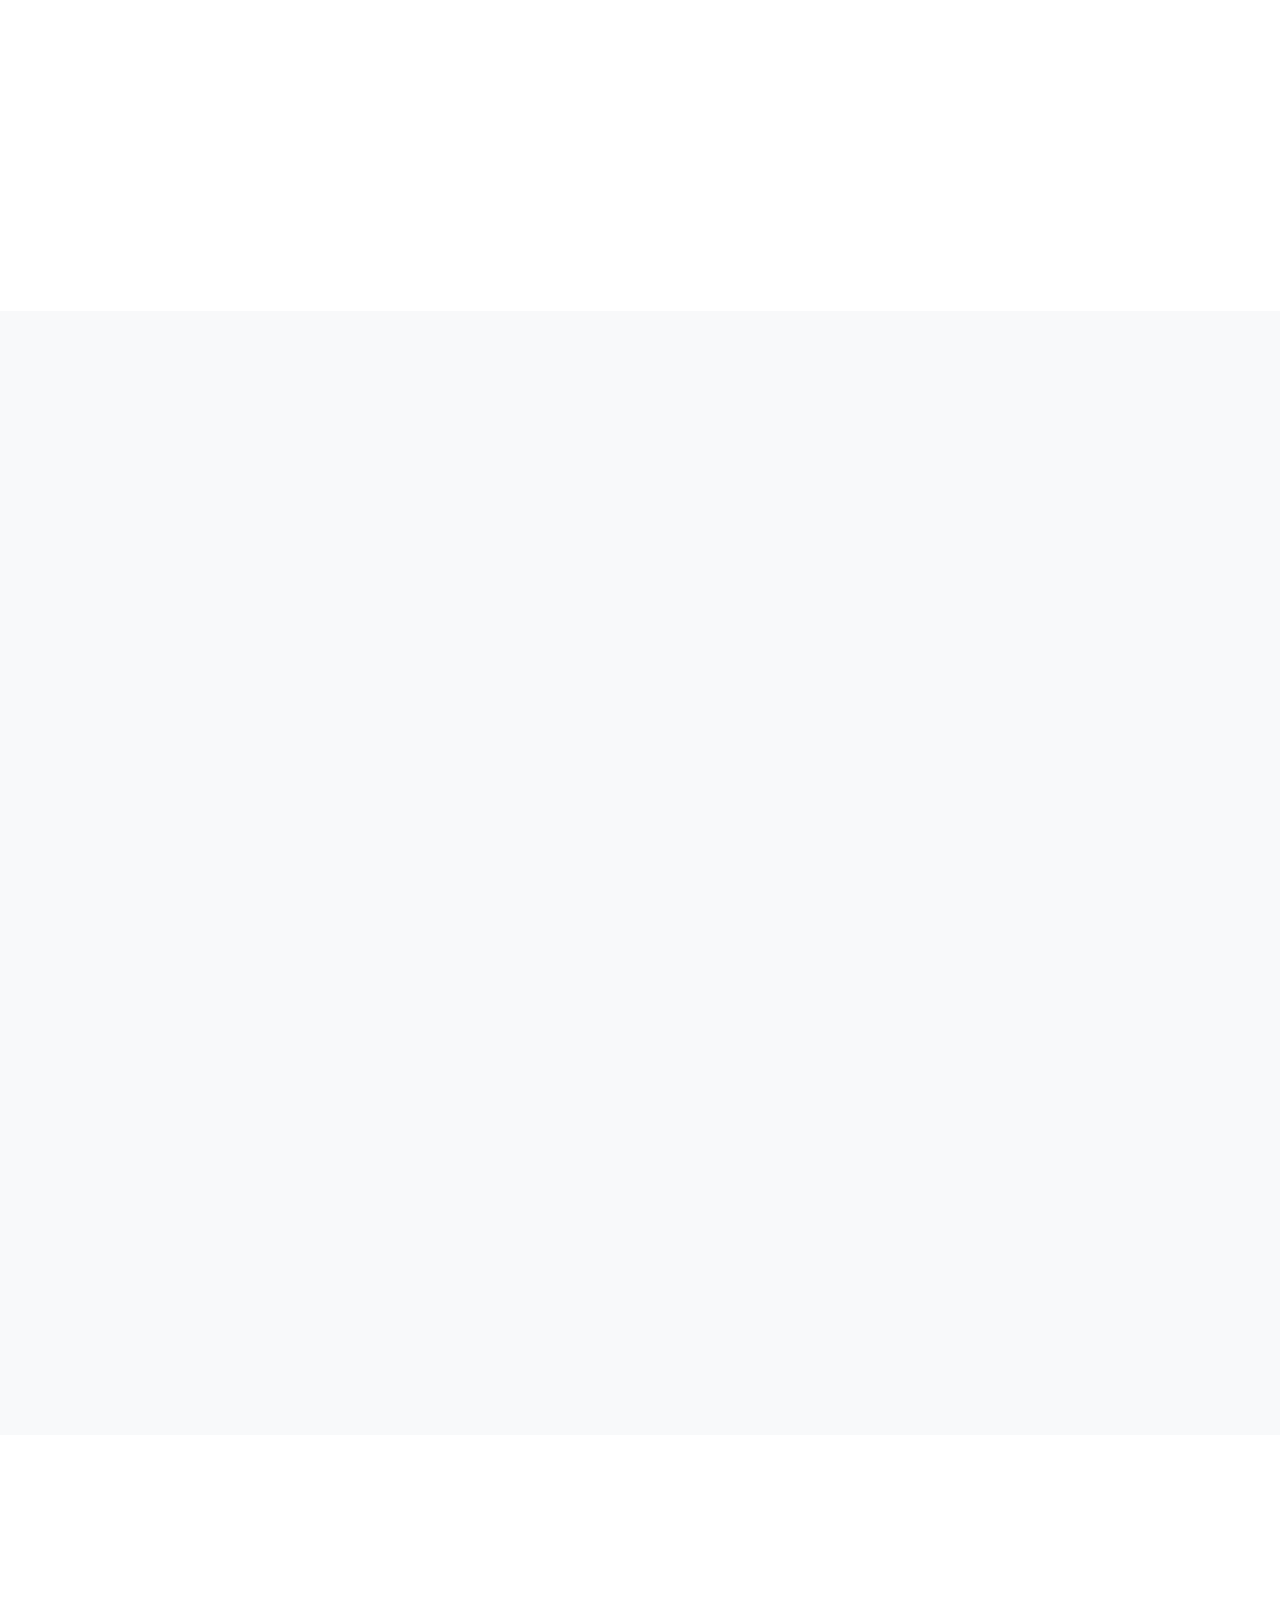
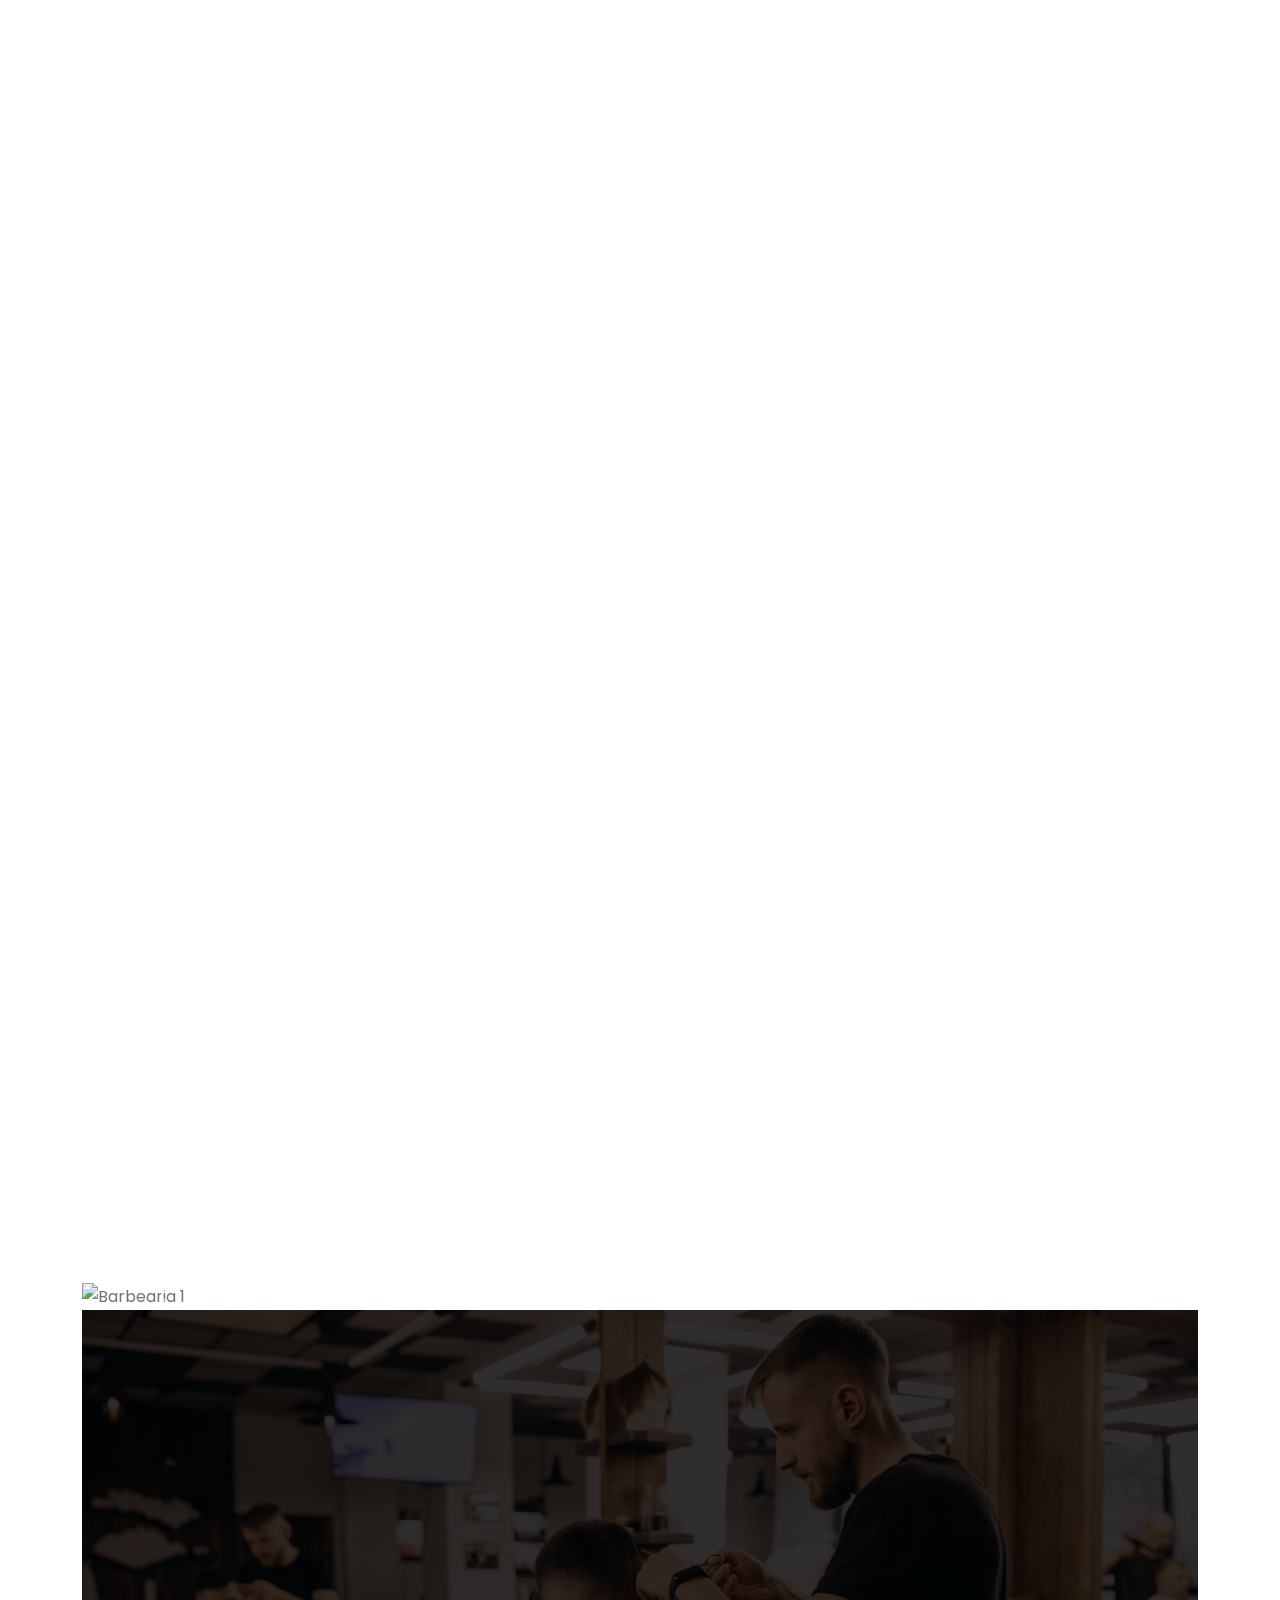
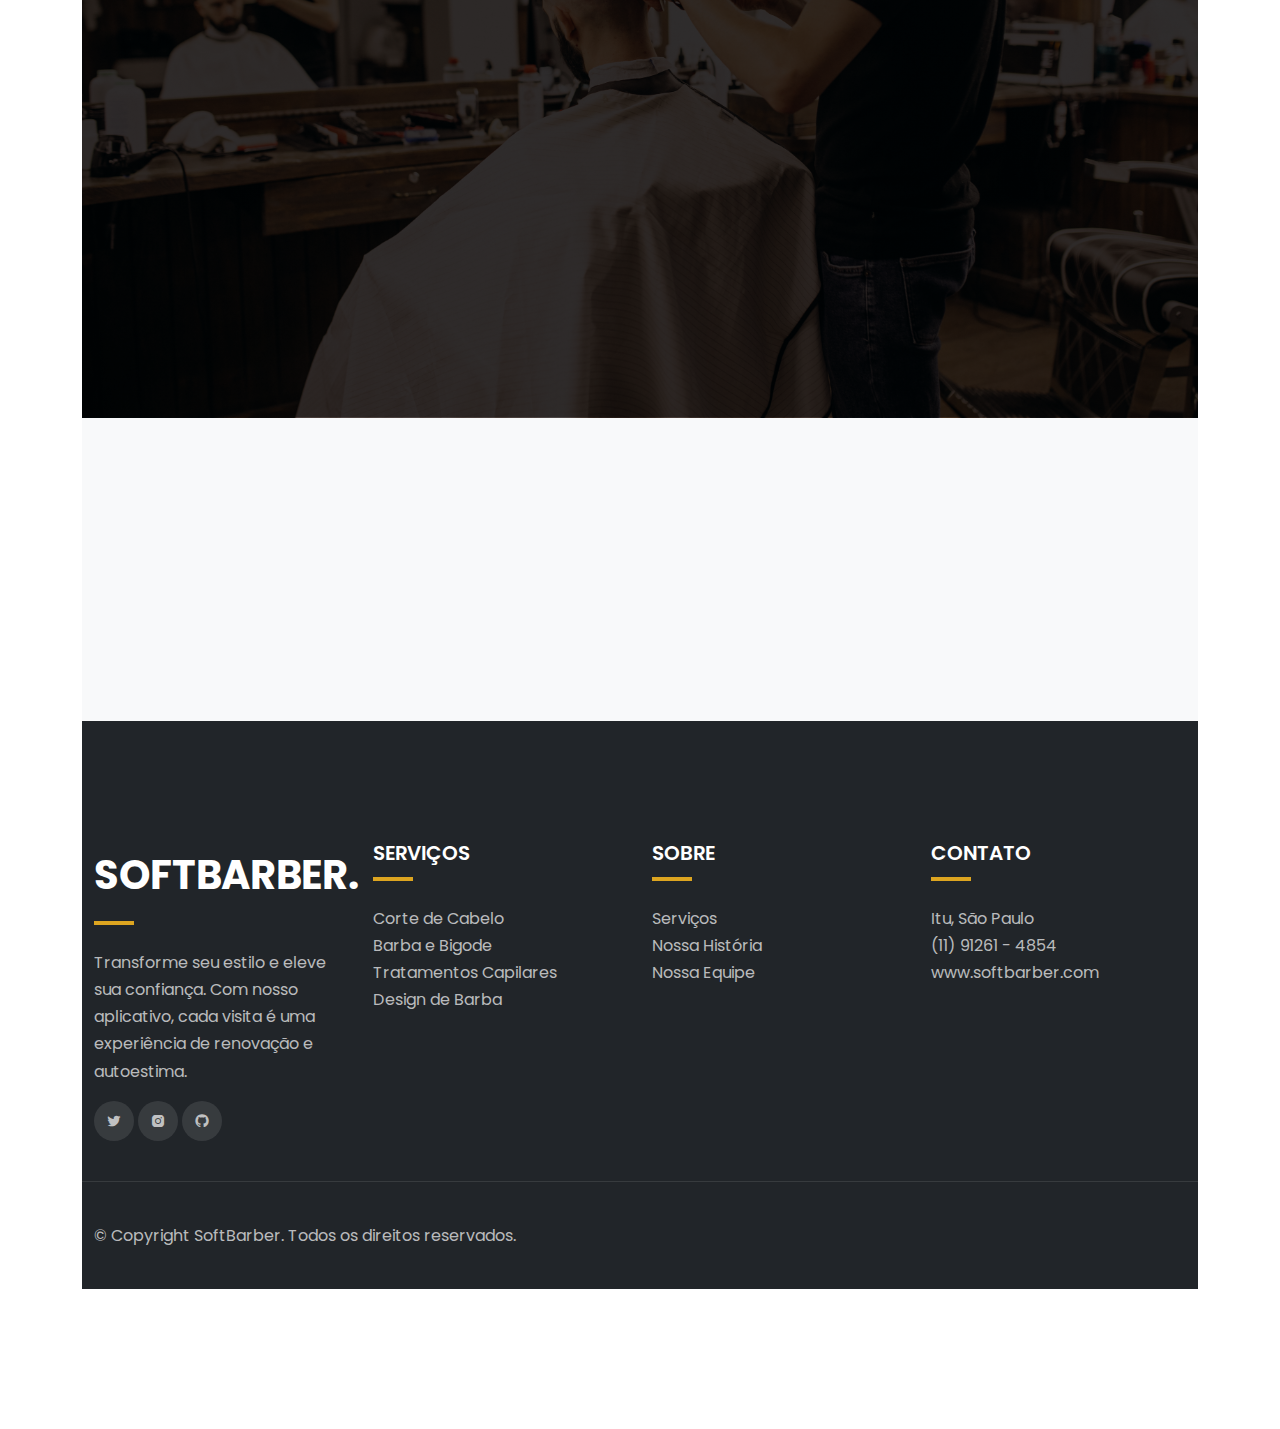
==== commit ceb31709: "Add files via upload" ====
--- a/Landing-Page-BarberShop-main/index.html
+++ b/Landing-Page-BarberShop-main/index.html
@@ -213,6 +213,74 @@
             </div>
         </div>
     </section>
+    <!-- CONTACT -->
+    <section class="section-padding bg-light" id="contact">
+        <div class="container">
+            <div class="row">
+                <div class="col-12 text-center" data-aos="fade-down" data-aos-delay="150">
+                    <div class="section-title">
+                        <h1 class="display-4 text-white fw-semibold">SoftBarber Profissional </h1>
+                    </div>
+                </div>
+            </div>
+        </div>
+    </section>
+    <section id="about" class="section-padding">
+        <div class="container">
+            <div class="row">
+                <div class="col-12 text-center" data-aos="fade-down" data-aos-delay="50">
+                    <div class="section-title">
+                        <h1 class="display-4 fw-semibold">O Que Oferecemos?</h1>
+                        <div class="line"></div>
+                        <p>No nosso aplicativo de barbearia, você encontra tudo o que precisa para manter seu estilo em
+                            dia...</p>
+                    </div>
+                </div>
+            </div>
+            <div class="row justify-content-between align-items-center">
+                <div class="col-lg-6" data-aos="fade-down" data-aos-delay="50">
+                    <img src="../assets/images/icon.jpg" alt="">
+                </div>
+                <div data-aos="fade-down" data-aos-delay="150" class="col-lg-5">
+                    <h1>Sobre o SoftBarber</h1>
+                    <p class="mt-3 mb-4">O SoftBarber oferece uma maneira inovadora de agendar e gerenciar seus serviços
+                        de
+                        barbearia...</p>
+                    <div class="d-flex pt-4 mb-3">
+                        <div class="iconbox me-4">
+                            <i class="bx bx-mail-send"></i>
+                        </div>
+                        <div>
+                            <h5>Nós Somos Incríveis</h5>
+                            <p> Nossa missão é proporcionar uma plataforma eficiente e intuitiva, que permite aos barbeiros oferecer uma experiência de alto nível aos seus clientes
+                            </p>
+                        </div>
+                    </div>
+                    <div class="d-flex mb-3">
+                        <div class="iconbox me-4">
+                            <i class="bx bx-user"></i>
+                        </div>
+                        <div>
+                            <h5> Quais as vantagens para os nossos barbeiros ? </h5>
+                            <p>O SoftBarber Profissional permite que barbeiros cadastrem sua barbearia, oferecendo aos clientes uma plataforma completa para agendamentos e gestão personalizada. 
+                             Desde a reserva de horários até a configuração das preferências individuais, tudo é otimizado para facilitar a experiência tanto 
+                            para os profissionais quanto para os clientes.</p>
+                        </div>
+                    </div>
+                    <div class="d-flex">
+                        <div class="iconbox me-4">
+                            <i class="bx bx-rocket"></i>
+                        </div>
+                        <div>
+                            <h5>Experiência do Usuário</h5>
+                            <p>Com o nosso app, você administra e divulga sua barbearia de forma prática e eficiente, 
+                            atraindo mais clientes enquanto mantém o controle total do seu negócio....</p>
+                        </div>
+                    </div>
+                </div>
+            </div>
+        </div>
+    </section>
 
     
     <section id="reviews" class="section-padding bg-light">
@@ -425,7 +493,7 @@
                     <div class="col-md-4">
                         <div class="team-member image-zoom">
                             <div class="image-zoom-wrapper">
-                                <img src="../assets/images/person.jpg" alt="">
+                                <img src="../assets/images/gabriel.jfif" alt="">
                             </div>
                             <div class="team-member-content">
                                 <h4 class="text-white">Gabriel Santos</h4>
@@ -438,6 +506,61 @@
         </div>
     </section>
 
+    
+    <section id="team" class="section-padding">
+        <div class="container">
+            <div class="row">
+                <div class="col-12 text-center" data-aos="fade-down" data-aos-delay="150">
+                    <div class="section-title">
+                        <h1 class="display-4 fw-semibold">Conheça as Funcionalidades do Nosso App</h1>
+                        <div class="line"></div>
+                        <p>Venha conhecer o nosso app! Explore suas principais funcionalidades, como agendamentos rápidos e gestão personalizada de preferências. 
+                            Baixe agora e aproveite uma experiência simplificada e eficiente!</p>
+                    </div>
+                </div>
+            </div>
+    
+
+    <section id="carousel" class="mt-5">
+        <div id="carouselExampleIndicators" class="carousel slide" data-bs-ride="carousel">
+            <div class="carousel-indicators">
+                <button type="button" data-bs-target="#carouselExampleIndicators" data-bs-slide-to="0" class="active" aria-current="true" aria-label="Slide 1"></button>
+                <button type="button" data-bs-target="#carouselExampleIndicators" data-bs-slide-to="1" aria-label="Slide 2"></button>
+                <button type="button" data-bs-target="#carouselExampleIndicators" data-bs-slide-to="2" aria-label="Slide 3"></button>
+            </div>
+            <div class="carousel-inner">
+                <div class="carousel-item active">
+                    <img src="../assets/images/8.jpg" class="d-block w-100" alt="Barbearia 1">
+                    <div class="carousel-caption d-none d-md-block">
+                        <h5>login</h5>
+                        <p>A tela de login permite acesso às contas com e-mail e senha, incluindo a opção "Esqueci minha senha" para recuperação. A interface é simples e segura.</p>
+                    </div>
+                </div>
+                <div class="carousel-item">
+                    <img src="../assets/images/9.jpg" class="d-block w-100" alt="Barbearia 2">
+                    <div class="carousel-caption d-none d-md-block">
+                        <h5>Home</h5>
+                        <p>A tela inicial Home oferece acesso rápido a agendamentos e perfil, com uma interface intuitiva que destaca novidades do app.</p>
+                    </div>
+                </div>
+                <div class="carousel-item">
+                    <img src="../assets/images/phone_14_01.jpg" class="d-block w-100" alt="Barbearia 3">
+                    <div class="carousel-caption d-none d-md-block">
+                        <h5>Perfil</h5>
+                        <p>A tela de perfil permite que os usuários editem suas informações pessoais, acessem configurações de conta e visualizem o histórico de agendamentos de forma intuitiva.</p>
+                    </div>
+                </div>
+            </div>
+            <button class="carousel-control-prev" type="button" data-bs-target="#carouselExampleIndicators" data-bs-slide="prev">
+                <span class="carousel-control-prev-icon" aria-hidden="true"></span>
+                <span class="visually-hidden">Anterior</span>
+            </button>
+            <button class="carousel-control-next" type="button" data-bs-target="#carouselExampleIndicators" data-bs-slide="next">
+                <span class="carousel-control-next-icon" aria-hidden="true"></span>
+                <span class="visually-hidden">Próximo</span>
+            </button>
+        </div>
+    </section>
     <!-- CONTACT -->
     <section class="section-padding bg-light" id="contact">
         <div class="container">
@@ -481,113 +604,6 @@
                     </form>
                 </div>
             </div>
-        </div>
-    </section>
-
-    <!-- CONTACT -->
-    <section class="section-padding bg-light" id="contact">
-        <div class="container">
-            <div class="row">
-                <div class="col-12 text-center" data-aos="fade-down" data-aos-delay="150">
-                    <div class="section-title">
-                        <h1 class="display-4 text-white fw-semibold">SoftBarber Profissional </h1>
-                    </div>
-                </div>
-            </div>
-        </div>
-    </section>
-    <section id="about" class="section-padding">
-        <div class="container">
-            <div class="row">
-                <div class="col-12 text-center" data-aos="fade-down" data-aos-delay="50">
-                    <div class="section-title">
-                        <h1 class="display-4 fw-semibold">Sobre nós</h1>
-                        <div class="line"></div>
-                        <p>No nosso aplicativo de barbearia, você encontra tudo o que precisa para manter seu estilo em
-                            dia...</p>
-                    </div>
-                </div>
-            </div>
-            <div class="row justify-content-between align-items-center">
-                <div class="col-lg-6" data-aos="fade-down" data-aos-delay="50">
-                    <img src="../assets/images/icon.jpg" alt="">
-                </div>
-                <div data-aos="fade-down" data-aos-delay="150" class="col-lg-5">
-                    <h1>Sobre o SoftBarber</h1>
-                    <p class="mt-3 mb-4">O SoftBarber oferece uma maneira inovadora de agendar e gerenciar seus serviços
-                        de
-                        barbearia...</p>
-                    <div class="d-flex pt-4 mb-3">
-                        <div class="iconbox me-4">
-                            <i class="bx bx-mail-send"></i>
-                        </div>
-                        <div>
-                            <h5>Nós Somos Incríveis</h5>
-                            <p> Nossa missão é proporcionar uma plataforma eficiente e intuitiva, que permite aos barbeiros oferecer uma experiência de alto nível aos seus clientes
-                            </p>
-                        </div>
-                    </div>
-                    <div class="d-flex mb-3">
-                        <div class="iconbox me-4">
-                            <i class="bx bx-user"></i>
-                        </div>
-                        <div>
-                            <h5>O Que Oferecemos?</h5>
-                            <p>O SoftBarber Profissional permite que barbeiros cadastrem sua barbearia, oferecendo aos clientes uma plataforma completa para agendamentos e gestão personalizada. Desde a reserva de horários até a configuração das preferências individuais, tudo é otimizado para facilitar a experiência tanto para os profissionais quanto para os clientes.</p>
-                        </div>
-                    </div>
-                    <div class="d-flex">
-                        <div class="iconbox me-4">
-                            <i class="bx bx-rocket"></i>
-                        </div>
-                        <div>
-                            <h5>Experiência do Usuário</h5>
-                            <p>Com o nosso app, você tem a barbearia na palma da sua mão...</p>
-                        </div>
-                    </div>
-                </div>
-            </div>
-        </div>
-    </section>
-
-    <section id="carousel" class="mt-5">
-        <div id="carouselExampleIndicators" class="carousel slide" data-bs-ride="carousel">
-            <div class="carousel-indicators">
-                <button type="button" data-bs-target="#carouselExampleIndicators" data-bs-slide-to="0" class="active" aria-current="true" aria-label="Slide 1"></button>
-                <button type="button" data-bs-target="#carouselExampleIndicators" data-bs-slide-to="1" aria-label="Slide 2"></button>
-                <button type="button" data-bs-target="#carouselExampleIndicators" data-bs-slide-to="2" aria-label="Slide 3"></button>
-            </div>
-            <div class="carousel-inner">
-                <div class="carousel-item active">
-                    <img src="../assets/images/8.jpg" class="d-block w-100" alt="Barbearia 1">
-                    <div class="carousel-caption d-none d-md-block">
-                        <h5>Barbearia Moderna</h5>
-                        <p>Encontre os melhores profissionais perto de você.</p>
-                    </div>
-                </div>
-                <div class="carousel-item">
-                    <img src="../assets/images/9.jpg" class="d-block w-100" alt="Barbearia 2">
-                    <div class="carousel-caption d-none d-md-block">
-                        <h5>Agendamentos Facilitados</h5>
-                        <p>Reserve seu horário de forma rápida e prática.</p>
-                    </div>
-                </div>
-                <div class="carousel-item">
-                    <img src="../assets/images/phone_14_01.jpg" class="d-block w-100" alt="Barbearia 3">
-                    <div class="carousel-caption d-none d-md-block">
-                        <h5>Personalização Completa</h5>
-                        <p>Escolha seus serviços e preferências de atendimento.</p>
-                    </div>
-                </div>
-            </div>
-            <button class="carousel-control-prev" type="button" data-bs-target="#carouselExampleIndicators" data-bs-slide="prev">
-                <span class="carousel-control-prev-icon" aria-hidden="true"></span>
-                <span class="visually-hidden">Anterior</span>
-            </button>
-            <button class="carousel-control-next" type="button" data-bs-target="#carouselExampleIndicators" data-bs-slide="next">
-                <span class="carousel-control-next-icon" aria-hidden="true"></span>
-                <span class="visually-hidden">Próximo</span>
-            </button>
         </div>
     </section>
 
